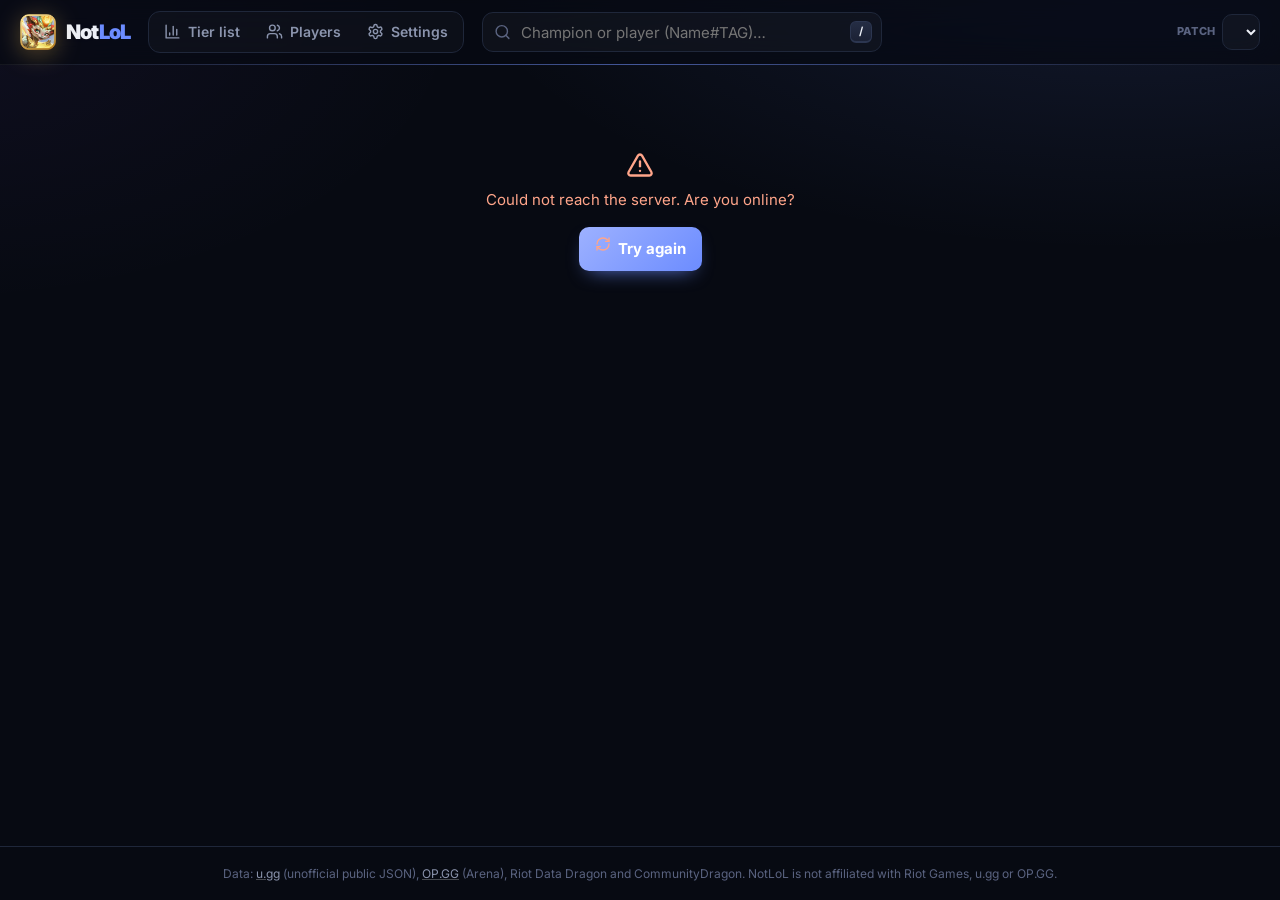
==== web/index.html @ f56386ac "NotLoL – desktopová appka pro League of Legends Tier listy, buildy, runy a matchupy (u.gg), Arena (O" ====
<!doctype html>
<html lang="cs">
<head>
  <meta charset="utf-8">
  <meta name="viewport" content="width=device-width, initial-scale=1">
  <title>NotLoL</title>
  <link rel="icon" href="img/logo.png">
  <meta name="description" content="League of Legends tier list, builds, runes, matchups, ARAM, Mayhem and Arena.">
  <link rel="preconnect" href="https://fonts.googleapis.com">
  <link rel="preconnect" href="https://fonts.gstatic.com" crossorigin>
  <link rel="stylesheet" href="https://fonts.googleapis.com/css2?family=Inter:wght@400;500;600;700;800;900&display=swap">
  <link rel="stylesheet" href="style.css">
  <link rel="stylesheet" href="cards.css">
</head>
<body>
  <header class="topbar">
    <div class="topbar-inner">
      <a class="brand" href="#/" aria-label="NotLoL">
        <img class="logo" src="img/logo.png" alt="">
        <span class="wordmark">Not<span>LoL</span></span>
      </a>
      <nav class="nav">
        <a href="#/" data-nav="tier" data-icon="tier"><span data-i18n="nav.tier"></span></a>
        <a href="#/players" data-nav="players" data-icon="users"><span data-i18n="nav.players"></span></a>
        <a href="#/settings" data-nav="settings" data-icon="settings"><span data-i18n="nav.settings"></span></a>
      </nav>
      <div class="search">
        <span class="search-ico" data-icon="search"></span>
        <input id="globalSearch" class="input" type="search" data-i18n-ph="search.placeholder" data-i18n-aria="search.aria" autocomplete="off" spellcheck="false">
        <kbd class="search-kbd">/</kbd>
        <div id="searchResults" class="search-results" hidden></div>
      </div>
      <div class="top-right">
        <label class="patch"><span data-i18n="patch"></span><select id="patchSelect" aria-label="Patch"></select></label>
        <a id="clientChip" class="client-chip" href="#/settings" hidden><span class="dot"></span><span id="clientText"></span></a>
        <a id="meChip" class="me-chip" hidden></a>
      </div>
    </div>
  </header>

  <main id="view"></main>

  <footer class="footer"><p id="footerText"></p></footer>

  <script src="js/i18n.js"></script>
  <script src="js/ui.js"></script>
  <script src="js/api.js"></script>
  <script src="js/cards.js"></script>
  <script src="js/desktop.js"></script>
  <script src="js/players.js"></script>
  <script src="js/arena.js"></script>
  <script src="js/settings.js"></script>
  <script src="js/app.js"></script>
</body>
</html>
---- web/style.css ----
:root {
  --bg: #070a12;
  --bg-2: #0b0f1a;
  --panel: #10141f;
  --panel-2: #161b29;
  --panel-3: #1e2536;
  --line: #1f273a;
  --line-2: #2c3650;
  --text: #edf0f7;
  --muted: #8b94ad;
  --dim: #5a6380;

  --accent: #6c8cff;
  --accent-2: #9db1ff;
  --accent-rgb: 108, 140, 255;

  --wr-great: #3ee0a0;
  --wr-good: #8be3bd;
  --wr-mid: #d6dbea;
  --wr-low: #ffa58a;
  --wr-bad: #ff6b6b;

  --t-splus: #ff4e5a;
  --t-s: #ff9a3c;
  --t-a: #4f9dff;
  --t-b: #4fd18b;
  --t-c: #b7bdcf;
  --t-d: #7a8099;

  --radius: 14px;
  --gutter: 20px;
  --topbar-h: 64px;
  color-scheme: dark;
}

/* Barva zvýraznění (Nastavení → Vzhled) */
:root[data-accent="hextech"] { --accent: #1fc3d9; --accent-2: #7fe3ef; --accent-rgb: 31, 195, 217; }
:root[data-accent="violet"] { --accent: #9f7bff; --accent-2: #c7b1ff; --accent-rgb: 159, 123, 255; }
:root[data-accent="gold"] { --accent: #d6ad55; --accent-2: #f0d48c; --accent-rgb: 214, 173, 85; }
:root[data-accent="rose"] { --accent: #ff5c8a; --accent-2: #ff9db8; --accent-rgb: 255, 92, 138; }
:root[data-accent="emerald"] { --accent: #2ccf96; --accent-2: #85ebc5; --accent-rgb: 44, 207, 150; }

:root[data-motion="off"] *, :root[data-motion="off"] *::before, :root[data-motion="off"] *::after {
  animation: none !important;
  transition: none !important;
}
@media (prefers-reduced-motion: reduce) {
  *, *::before, *::after { animation: none !important; transition: none !important; }
}

* { box-sizing: border-box; }
html { -webkit-text-size-adjust: 100%; }
body {
  margin: 0;
  background:
    radial-gradient(1100px 520px at 88% -8%, rgba(var(--accent-rgb), .13), transparent 62%),
    radial-gradient(900px 480px at -6% 2%, rgba(150, 90, 255, .06), transparent 60%),
    var(--bg);
  background-attachment: fixed;
  color: var(--text);
  font: 15px/1.45 Inter, system-ui, -apple-system, 'Segoe UI', Roboto, sans-serif;
  min-height: 100vh;
  display: flex;
  flex-direction: column;
  -webkit-font-smoothing: antialiased;
}
a { color: inherit; text-decoration: none; }
img { display: block; }
h1, h2, h3, h4 { margin: 0; font-weight: 700; letter-spacing: -0.01em; }
button, select, input { font: inherit; color: inherit; }
.muted { color: var(--muted); }
.ico { flex: 0 0 auto; display: block; }
::selection { background: rgba(var(--accent-rgb), .35); }

::-webkit-scrollbar { width: 11px; height: 11px; }
::-webkit-scrollbar-track { background: transparent; }
::-webkit-scrollbar-thumb { background: #232b40; border-radius: 8px; border: 3px solid var(--bg); }
::-webkit-scrollbar-thumb:hover { background: #2f3a56; }

/* ---------- Horní lišta ---------- */

.topbar {
  position: sticky;
  top: 0;
  z-index: 20;
  background: rgba(7, 10, 18, .74);
  backdrop-filter: blur(16px) saturate(150%);
  border-bottom: 1px solid rgba(255, 255, 255, .05);
}
.topbar::after {
  content: '';
  position: absolute;
  left: 0;
  right: 0;
  bottom: -1px;
  height: 1px;
  background: linear-gradient(90deg, transparent, rgba(var(--accent-rgb), .55), transparent);
}
.topbar-inner {
  max-width: 1280px;
  height: var(--topbar-h);
  margin: 0 auto;
  padding: 0 var(--gutter);
  display: flex;
  align-items: center;
  gap: 18px;
}
.brand { display: flex; align-items: center; gap: 10px; flex: 0 0 auto; }
.logo { width: 36px; height: 36px; filter: drop-shadow(0 4px 12px rgba(232, 182, 76, .35)); transition: transform .2s, filter .2s; }
.brand:hover .logo { transform: rotate(-6deg) scale(1.06); filter: drop-shadow(0 4px 16px rgba(232, 182, 76, .6)); }
.wordmark { font-size: 20px; font-weight: 900; letter-spacing: -0.04em; }
.wordmark span { color: var(--accent); }

.nav {
  display: flex;
  gap: 2px;
  padding: 3px;
  background: rgba(255, 255, 255, .025);
  border: 1px solid var(--line);
  border-radius: 12px;
  flex: 0 0 auto;
}
.nav a {
  display: inline-flex;
  align-items: center;
  gap: 7px;
  padding: 7px 12px;
  border-radius: 9px;
  font-weight: 600;
  font-size: 14px;
  color: var(--muted);
  transition: color .15s, background .15s;
  white-space: nowrap;
}
.nav a:hover { color: var(--text); background: rgba(255, 255, 255, .04); }
.nav a.on {
  color: #fff;
  background: linear-gradient(180deg, rgba(var(--accent-rgb), .3), rgba(var(--accent-rgb), .14));
  box-shadow: inset 0 0 0 1px rgba(var(--accent-rgb), .45);
}
.nav a.on .ico { color: var(--accent-2); }

.search { position: relative; flex: 1; min-width: 160px; max-width: 400px; }
.search-ico { position: absolute; left: 12px; top: 50%; transform: translateY(-50%); color: var(--dim); display: flex; pointer-events: none; }
.search .input { width: 100%; height: 40px; padding-left: 38px; padding-right: 36px; background: rgba(255, 255, 255, .03); }
.search-kbd { position: absolute; right: 10px; top: 50%; transform: translateY(-50%); pointer-events: none; transition: opacity .15s; }
.search:focus-within .search-kbd { opacity: 0; }
.search:focus-within .search-ico { color: var(--accent-2); }
input[type="search"]::-webkit-search-cancel-button { filter: invert(.6); cursor: pointer; }

.top-right { display: flex; align-items: center; gap: 10px; margin-left: auto; flex: 0 0 auto; }
.patch { display: flex; align-items: center; gap: 6px; color: var(--dim); font-size: 11px; font-weight: 800; text-transform: uppercase; letter-spacing: .06em; }
.patch select {
  height: 36px;
  background: rgba(255, 255, 255, .03);
  border: 1px solid var(--line);
  border-radius: 10px;
  padding: 0 8px;
  color: var(--text);
  font-size: 14px;
  font-weight: 700;
  letter-spacing: 0;
  cursor: pointer;
}
.patch select:hover { border-color: var(--line-2); }

.input {
  background: var(--panel);
  border: 1px solid var(--line);
  border-radius: 11px;
  padding: 8px 12px;
  outline: none;
  transition: border-color .15s, box-shadow .15s;
}
.input:hover { border-color: var(--line-2); }
.input:focus { border-color: var(--accent); box-shadow: 0 0 0 3px rgba(var(--accent-rgb), .18); }

.search-results {
  position: absolute;
  top: calc(100% + 8px);
  left: 0;
  right: 0;
  background: rgba(20, 25, 38, .97);
  backdrop-filter: blur(12px);
  border: 1px solid var(--line-2);
  border-radius: 14px;
  padding: 6px;
  box-shadow: 0 18px 40px rgba(0, 0, 0, .55);
  animation: pop .14s ease-out;
}
.sr {
  display: flex;
  align-items: center;
  gap: 10px;
  width: 100%;
  background: none;
  border: 0;
  border-radius: 9px;
  padding: 6px 8px;
  cursor: pointer;
  text-align: left;
}
.sr img { width: 30px; height: 30px; border-radius: 8px; }
.sr span { font-weight: 600; }
.sr small { color: var(--muted); margin-left: auto; overflow: hidden; text-overflow: ellipsis; white-space: nowrap; max-width: 50%; }
.sr.on, .sr:hover { background: rgba(var(--accent-rgb), .14); }
.sr-empty { margin: 6px 8px; color: var(--muted); }
.sr-player { width: 30px; height: 30px; border-radius: 8px; background: var(--panel-3); display: grid; place-items: center; color: var(--accent-2); flex: 0 0 auto; }
.tag { color: var(--muted); font-weight: 500; margin-left: 2px; }

/* Stav LoL klienta */
.client-chip {
  display: inline-flex;
  align-items: center;
  gap: 8px;
  height: 36px;
  padding: 0 12px;
  border-radius: 999px;
  background: rgba(255, 255, 255, .03);
  border: 1px solid var(--line);
  font-size: 13px;
  font-weight: 600;
  color: var(--muted);
  white-space: nowrap;
  transition: border-color .15s, color .15s;
}
.client-chip[hidden] { display: none; }
.client-chip:hover { color: var(--text); border-color: var(--line-2); }
.client-chip .dot { width: 8px; height: 8px; border-radius: 50%; background: var(--dim); flex: 0 0 auto; }
.client-chip.ok { color: var(--text); }
.client-chip.ok .dot { background: var(--wr-great); box-shadow: 0 0 0 3px rgba(62, 224, 160, .18); }
.client-chip.busy .dot { background: var(--accent-2); box-shadow: 0 0 0 3px rgba(var(--accent-rgb), .25); animation: blink 1.4s infinite; }
@keyframes blink { 50% { opacity: .35; } }

/* Můj profil vpravo nahoře */
.me-chip {
  display: inline-flex;
  align-items: center;
  gap: 10px;
  height: 46px;
  padding: 4px 14px 4px 5px;
  border-radius: 999px;
  background: linear-gradient(180deg, rgba(255, 255, 255, .055), rgba(255, 255, 255, .02));
  border: 1px solid var(--line);
  transition: border-color .15s, background .15s, transform .15s;
  min-width: 0;
}
.me-chip[hidden] { display: none; }
.me-chip:hover, .me-chip.on { border-color: rgba(var(--accent-rgb), .6); background: rgba(var(--accent-rgb), .12); }
.me-chip:active { transform: scale(.98); }
.me-chip.pulse { animation: chip-pulse 1.3s ease-out 3; }
@keyframes chip-pulse {
  0% { box-shadow: 0 0 0 0 rgba(var(--accent-rgb), .75); }
  100% { box-shadow: 0 0 0 16px rgba(var(--accent-rgb), 0); }
}
.me-avatar { position: relative; width: 36px; height: 36px; flex: 0 0 auto; }
.me-avatar > img { width: 100%; height: 100%; border-radius: 50%; object-fit: cover; box-shadow: 0 0 0 2px var(--tc, var(--accent)), 0 0 14px -3px var(--tc, var(--accent)); background: var(--panel-3); }
.me-avatar.big { width: 60px; height: 60px; }
.me-lvl {
  position: absolute;
  left: 50%;
  bottom: -6px;
  transform: translateX(-50%);
  font-size: 9px;
  font-weight: 800;
  line-height: 13px;
  padding: 0 4px;
  border-radius: 6px;
  background: #0b0f1a;
  border: 1px solid var(--line-2);
  color: var(--text);
  white-space: nowrap;
}
.me-lvl:empty { display: none; }
.me-avatar.big .me-lvl { font-size: 11px; line-height: 16px; padding: 0 6px; bottom: -8px; }
.me-dot { position: absolute; right: -1px; top: -1px; width: 11px; height: 11px; border-radius: 50%; background: var(--dim); border: 2px solid #0b0f1a; }
.me-chip.online .me-dot { background: var(--wr-great); }
.me-text { display: grid; line-height: 1.2; min-width: 0; }
.me-text b { font-size: 14px; max-width: 150px; overflow: hidden; text-overflow: ellipsis; white-space: nowrap; }
.me-text small { display: flex; align-items: center; gap: 4px; font-size: 11px; color: var(--muted); font-weight: 600; white-space: nowrap; }
.me-text small img { width: 14px; height: 14px; }

/* ---------- Rozložení ---------- */

main { flex: 1; width: 100%; max-width: 1280px; margin: 0 auto; padding: 26px var(--gutter) 48px; }
.page { animation: rise .28s ease-out both; }
@keyframes rise { from { opacity: 0; transform: translateY(8px); } }
@keyframes pop { from { opacity: 0; transform: translateY(-4px) scale(.98); } }
.page-head { display: flex; align-items: flex-end; justify-content: space-between; gap: 16px; margin-bottom: 18px; flex-wrap: wrap; }
.page-head h1 {
  font-size: 34px;
  font-weight: 900;
  letter-spacing: -0.035em;
  line-height: 1.1;
  background: linear-gradient(180deg, #fff 35%, #aeb9e0);
  -webkit-background-clip: text;
  background-clip: text;
  color: transparent;
}
.sub { margin: 6px 0 0; color: var(--muted); font-size: 13px; }
.footer { border-top: 1px solid var(--line); color: var(--dim); font-size: 12px; text-align: center; padding: 18px var(--gutter); }
.footer p { margin: 0 auto; max-width: 900px; }
.footer a, .about a { color: var(--muted); text-decoration: underline; text-decoration-color: rgba(255, 255, 255, .25); }
.footer a:hover, .about a:hover { color: var(--accent-2); }

.seg { display: inline-flex; background: var(--panel); border: 1px solid var(--line); border-radius: 12px; padding: 3px; }
.seg button { display: inline-flex; align-items: center; gap: 6px; background: none; border: 0; padding: 7px 14px; border-radius: 9px; cursor: pointer; color: var(--muted); font-weight: 600; font-size: 13px; transition: color .15s, background .15s; }
.seg button:hover { color: var(--text); }
.seg button.on { background: var(--panel-3); color: var(--text); box-shadow: 0 1px 0 rgba(255, 255, 255, .05) inset; }

/* Přepínač módů */
.mode-switch { display: flex; gap: 8px; flex-wrap: wrap; margin-bottom: 14px; }
.mode-btn {
  display: inline-flex;
  align-items: center;
  gap: 8px;
  padding: 9px 15px;
  border-radius: 12px;
  background: var(--panel);
  border: 1px solid var(--line);
  color: var(--muted);
  font-weight: 700;
  font-size: 13.5px;
  cursor: pointer;
  transition: color .15s, border-color .15s, background .15s, transform .15s, box-shadow .15s;
}
.mode-btn:hover { color: var(--text); border-color: var(--line-2); transform: translateY(-1px); }
.mode-btn.on {
  color: #fff;
  border-color: rgba(var(--accent-rgb), .7);
  background: linear-gradient(135deg, rgba(var(--accent-rgb), .32), rgba(var(--accent-rgb), .08));
  box-shadow: 0 8px 20px -10px rgba(var(--accent-rgb), .8);
}
.mode-btn.on .ico { color: var(--accent-2); }

/* ---------- Filtry ---------- */

.filters {
  background: linear-gradient(180deg, rgba(255, 255, 255, .02), transparent), var(--panel);
  border: 1px solid var(--line);
  border-radius: var(--radius);
  padding: 14px;
  display: grid;
  gap: 12px;
  margin-bottom: 16px;
}
.filters.compact { display: flex; align-items: center; justify-content: space-between; flex-wrap: wrap; gap: 8px 16px; }
.filters.compact .sub { margin: 0; }
.roles { display: flex; gap: 6px; flex-wrap: wrap; }
.role-btn {
  display: inline-flex;
  align-items: center;
  gap: 6px;
  background: var(--panel-2);
  border: 1px solid var(--line);
  border-radius: 10px;
  padding: 7px 13px 7px 9px;
  cursor: pointer;
  font-weight: 600;
  font-size: 13px;
  color: var(--muted);
  transition: background .15s, color .15s, border-color .15s;
}
.role-btn img { width: 18px; height: 18px; opacity: .65; }
.role-btn:hover { color: var(--text); border-color: var(--line-2); }
.role-btn.on { background: rgba(var(--accent-rgb), .16); border-color: rgba(var(--accent-rgb), .8); color: var(--text); }
.role-btn.on img { opacity: 1; }

.selects { display: flex; gap: 8px; flex-wrap: wrap; }
.select { display: flex; flex-direction: column; gap: 3px; font-size: 10.5px; color: var(--dim); text-transform: uppercase; letter-spacing: .06em; font-weight: 800; }
.select select {
  text-transform: none;
  letter-spacing: 0;
  font-size: 14px;
  font-weight: 600;
  background: var(--panel-2);
  border: 1px solid var(--line);
  border-radius: 10px;
  padding: 7px 10px;
  min-width: 160px;
  color: var(--text);
  cursor: pointer;
  transition: border-color .15s;
}
.select select:hover { border-color: var(--line-2); }
.select select:focus { outline: none; border-color: var(--accent); }
.select select:disabled { opacity: .45; cursor: not-allowed; }
.filter-row { display: flex; gap: 12px; align-items: flex-end; flex-wrap: wrap; }
.filter-search { position: relative; flex: 1; min-width: 200px; max-width: 320px; display: flex; color: var(--dim); }
.filter-search .ico { position: absolute; left: 11px; top: 50%; transform: translateY(-50%); pointer-events: none; }
.filter-search .input { width: 100%; padding-left: 34px; height: 38px; }
.check { display: inline-flex; align-items: center; gap: 8px; color: var(--muted); font-size: 13px; cursor: pointer; padding-bottom: 9px; }
.check input { accent-color: var(--accent); width: 16px; height: 16px; }

/* ---------- Stavové bloky ---------- */

.state { text-align: center; padding: 60px 16px; color: var(--muted); }
.state .ico { margin: 0 auto 10px; color: var(--wr-low); }
.state.error p { color: var(--wr-low); max-width: 520px; margin: 0 auto 16px; }
.spinner {
  width: 36px;
  height: 36px;
  margin: 0 auto 14px;
  border-radius: 50%;
  background: conic-gradient(from 0deg, transparent 0 25%, var(--accent) 100%);
  -webkit-mask: radial-gradient(farthest-side, transparent calc(100% - 4px), #000 calc(100% - 3px));
  mask: radial-gradient(farthest-side, transparent calc(100% - 4px), #000 calc(100% - 3px));
  animation: spin .8s linear infinite;
}
@keyframes spin { to { transform: rotate(360deg); } }
.btn {
  display: inline-flex;
  align-items: center;
  justify-content: center;
  gap: 7px;
  background: linear-gradient(135deg, var(--accent-2), var(--accent));
  color: #fff;
  border: 0;
  border-radius: 10px;
  padding: 9px 16px;
  font-weight: 700;
  cursor: pointer;
  box-shadow: 0 8px 20px -10px rgba(var(--accent-rgb), .9);
  transition: filter .15s, transform .15s, box-shadow .15s;
  white-space: nowrap;
}
.btn:hover { filter: brightness(1.08); transform: translateY(-1px); }
.btn:active { transform: none; }
.note { color: var(--dim); font-size: 12px; margin: 12px 4px 0; }

/* ---------- Tier odznak ---------- */

.tier {
  display: inline-grid;
  place-items: center;
  min-width: 34px;
  height: 26px;
  padding: 0 6px;
  border-radius: 8px;
  font-weight: 900;
  font-size: 14px;
  color: #0a0d16;
  letter-spacing: -0.02em;
}
.tier.big { min-width: 54px; height: 42px; font-size: 22px; border-radius: 12px; }
.t-splus { background: linear-gradient(135deg, #ff7a82, #ff3d5c); box-shadow: 0 4px 14px -5px rgba(255, 78, 90, .9); }
.t-s { background: linear-gradient(135deg, #ffbe6e, #ff8a2b); box-shadow: 0 4px 14px -5px rgba(255, 154, 60, .8); }
.t-a { background: linear-gradient(135deg, #7ab6ff, #4f88ff); }
.t-b { background: linear-gradient(135deg, #78e3a9, #3cc47f); }
.t-c { background: linear-gradient(135deg, #cfd3e0, #a3a9bc); }
.t-d { background: linear-gradient(135deg, #8d93ab, #686e86); }
.t-none { background: var(--panel-3); color: var(--muted); }

.wr-great { color: var(--wr-great); }
.wr-good { color: var(--wr-good); }
.wr-mid { color: var(--wr-mid); }
.wr-low { color: var(--wr-low); }
.wr-bad { color: var(--wr-bad); }

/* ---------- Top 3 ---------- */

.podium { display: grid; grid-template-columns: repeat(3, minmax(0, 1fr)); gap: 12px; margin-bottom: 14px; }
.podium-card {
  position: relative;
  display: grid;
  grid-template-columns: auto minmax(0, 1fr) auto;
  align-items: center;
  gap: 14px;
  padding: 14px 16px;
  min-height: 96px;
  border-radius: 16px;
  overflow: hidden;
  border: 1px solid var(--line);
  isolation: isolate;
  background: var(--panel);
  transition: transform .18s, border-color .18s, box-shadow .18s;
  animation: rise .35s ease-out both;
}
.podium-card.p2 { animation-delay: .05s; }
.podium-card.p3 { animation-delay: .1s; }
.podium-card::before {
  content: '';
  position: absolute;
  inset: 0;
  background: var(--splash) 75% 20% / cover no-repeat;
  opacity: .5;
  z-index: -2;
  transition: transform .5s, opacity .2s;
}
.podium-card::after {
  content: '';
  position: absolute;
  inset: 0;
  background: linear-gradient(90deg, rgba(9, 12, 20, .97) 12%, rgba(9, 12, 20, .62) 58%, rgba(9, 12, 20, .3));
  z-index: -1;
}
.podium-card:hover { transform: translateY(-2px); border-color: rgba(var(--accent-rgb), .6); box-shadow: 0 14px 30px -14px rgba(var(--accent-rgb), .6); }
.podium-card:hover::before { transform: scale(1.06); opacity: .68; }
.podium-rank {
  position: absolute;
  left: 10px;
  top: 10px;
  z-index: 1;
  width: 22px;
  height: 22px;
  border-radius: 50%;
  display: grid;
  place-items: center;
  font-size: 12px;
  font-weight: 900;
  color: #1a1206;
  box-shadow: 0 2px 8px rgba(0, 0, 0, .5);
}
.p1 .podium-rank { background: linear-gradient(#ffe7a3, #e2a93a); }
.p2 .podium-rank { background: linear-gradient(#f1f4fa, #a9b2c6); }
.p3 .podium-rank { background: linear-gradient(#f3c39b, #b87445); }
.podium-icon { width: 62px; height: 62px; border-radius: 15px; box-shadow: 0 0 0 2px rgba(255, 255, 255, .12), 0 10px 20px rgba(0, 0, 0, .45); }
.podium-text { display: grid; gap: 5px; min-width: 0; }
.podium-text b { font-size: 18px; font-weight: 800; letter-spacing: -0.02em; overflow: hidden; text-overflow: ellipsis; white-space: nowrap; }
.podium-meta { display: flex; align-items: center; gap: 7px; }
.podium-meta img { width: 18px; height: 18px; opacity: .85; }
.podium-stat { display: grid; justify-items: end; gap: 1px; }
.podium-stat b { font-size: 19px; font-weight: 800; font-variant-numeric: tabular-nums; }
.podium-stat small { font-size: 10.5px; text-transform: uppercase; letter-spacing: .06em; color: var(--muted); font-weight: 700; }

/* ---------- Tabulka ---------- */

.table-wrap { overflow-x: auto; background: var(--panel); border: 1px solid var(--line); border-radius: var(--radius); box-shadow: 0 10px 30px -18px rgba(0, 0, 0, .6); }
.tier-table { width: 100%; border-collapse: collapse; font-variant-numeric: tabular-nums; }
.tier-table th {
  text-align: left;
  font-size: 10.5px;
  text-transform: uppercase;
  letter-spacing: .07em;
  color: var(--dim);
  font-weight: 800;
  padding: 13px 10px;
  border-bottom: 1px solid var(--line);
  white-space: nowrap;
  background: var(--bg-2);
}
.tier-table th.sortable { cursor: pointer; user-select: none; transition: color .15s; }
.tier-table th.sortable:hover, .tier-table th.sorted { color: var(--text); }
.tier-table th .arrow { font-size: 9px; margin-left: 4px; color: var(--accent); }
.tier-table td { padding: 8px 10px; border-bottom: 1px solid rgba(255, 255, 255, .035); white-space: nowrap; }
.tier-table tbody tr { cursor: pointer; transition: background .12s; }
.tier-table tbody tr:hover { background: linear-gradient(90deg, rgba(var(--accent-rgb), .13), rgba(var(--accent-rgb), .02) 70%); }
.tier-table tbody tr:hover td:first-child { box-shadow: inset 3px 0 0 var(--accent); }
.tier-table tbody tr:last-child td { border-bottom: 0; }
.tier-table .num { text-align: right; }
.tier-table th.num { text-align: right; }
.c-pos { color: var(--dim); width: 44px; text-align: center !important; font-weight: 700; }
.c-role img { width: 20px; height: 20px; opacity: .85; }
.c-champ a { display: flex; align-items: center; gap: 11px; font-weight: 700; }
.c-champ img { width: 38px; height: 38px; border-radius: 10px; box-shadow: 0 0 0 1px rgba(255, 255, 255, .08); transition: transform .15s; }
tr:hover .c-champ img { transform: scale(1.06); }
.c-champ a:hover span { color: var(--accent-2); }
.c-tier { text-align: center !important; }
.vs { display: flex; gap: 4px; align-items: center; }
.mini { width: 26px; height: 26px; border-radius: 7px; opacity: .9; transition: transform .12s; }
.mini:hover { opacity: 1; outline: 2px solid var(--accent); transform: scale(1.1); }
.c-games { color: var(--muted); }

/* ---------- Mřížka tierů ---------- */

.tier-grid { display: grid; gap: 8px; }
.tier-line { display: flex; background: var(--panel); border: 1px solid var(--line); border-radius: var(--radius); overflow: hidden; }
.tier-label { flex: 0 0 68px; display: grid; place-items: center; font-size: 26px; font-weight: 900; color: #0a0d16; border-radius: 0; box-shadow: none; }
.tier-label.t-none { color: var(--muted); }
.tier-champs { display: flex; flex-wrap: wrap; gap: 9px; padding: 11px; align-items: center; min-height: 76px; }
.tile { position: relative; width: 54px; }
.tile img:first-child { width: 54px; height: 54px; border-radius: 11px; transition: transform .14s, box-shadow .14s; box-shadow: 0 0 0 1px rgba(255, 255, 255, .07); }
.tile:hover img:first-child { transform: translateY(-3px); box-shadow: 0 0 0 2px var(--accent), 0 8px 16px -6px rgba(var(--accent-rgb), .8); }
.tile-role { position: absolute; top: -5px; right: -5px; width: 19px; height: 19px; background: var(--bg); border-radius: 50%; padding: 2px; border: 1px solid var(--line-2); }
.tile-wr { display: block; text-align: center; font-size: 11px; font-weight: 800; margin-top: 3px; font-variant-numeric: tabular-nums; }

/* ---------- Detail šampiona ---------- */

.back { display: inline-flex; align-items: center; gap: 6px; color: var(--muted); font-weight: 600; font-size: 14px; margin-bottom: 12px; padding: 4px 10px 4px 6px; border-radius: 8px; transition: color .15s, background .15s; }
.back:hover { color: var(--text); background: rgba(255, 255, 255, .04); }
.hero {
  position: relative;
  display: grid;
  grid-template-columns: auto 1fr;
  gap: 10px 24px;
  align-items: center;
  padding: 30px;
  min-height: 230px;
  border-radius: 22px;
  border: 1px solid var(--line);
  overflow: hidden;
  margin-bottom: 16px;
  background: var(--panel);
  isolation: isolate;
  box-shadow: 0 20px 50px -30px rgba(0, 0, 0, .9);
}
.hero::before {
  content: '';
  position: absolute;
  inset: 0;
  background: var(--splash) center 18% / cover no-repeat;
  opacity: .55;
  z-index: -2;
  animation: splash-in .8s ease-out both;
}
@keyframes splash-in { from { opacity: 0; transform: scale(1.04); } }
.hero::after {
  content: '';
  position: absolute;
  inset: 0;
  background:
    linear-gradient(90deg, rgba(7, 10, 18, .97) 0%, rgba(7, 10, 18, .8) 38%, rgba(7, 10, 18, .25) 100%),
    linear-gradient(0deg, rgba(7, 10, 18, .85), transparent 55%);
  z-index: -1;
}
.portrait { width: 108px; height: 108px; border-radius: 24px; box-shadow: 0 0 0 3px rgba(var(--accent-rgb), .6), 0 16px 36px rgba(0, 0, 0, .6); }
.hero-splus .portrait { box-shadow: 0 0 0 3px var(--t-splus), 0 0 34px -6px var(--t-splus), 0 16px 36px rgba(0, 0, 0, .6); }
.hero-s .portrait { box-shadow: 0 0 0 3px var(--t-s), 0 0 34px -6px var(--t-s), 0 16px 36px rgba(0, 0, 0, .6); }
.hero h1 { font-size: 44px; line-height: 1.05; font-weight: 900; letter-spacing: -0.035em; text-shadow: 0 4px 24px rgba(0, 0, 0, .6); }
.hero-title { margin: 4px 0 12px; color: #b9c1d9; }
.hero-title::first-letter { text-transform: uppercase; }
.role-tabs { display: flex; gap: 6px; flex-wrap: wrap; }
.role-tab {
  display: inline-flex;
  align-items: center;
  gap: 6px;
  padding: 6px 11px 6px 8px;
  background: rgba(14, 18, 30, .75);
  backdrop-filter: blur(6px);
  border: 1px solid rgba(255, 255, 255, .08);
  border-radius: 10px;
  font-weight: 600;
  font-size: 13px;
  color: var(--muted);
  transition: color .15s, border-color .15s;
}
.role-tab img { width: 18px; height: 18px; }
.role-tab small { color: var(--dim); font-weight: 600; }
.role-tab:hover { color: var(--text); border-color: var(--line-2); }
.role-tab.on { border-color: rgba(var(--accent-rgb), .8); color: var(--text); background: rgba(var(--accent-rgb), .22); }
.hero-stats { grid-column: 1 / -1; display: flex; flex-wrap: wrap; gap: 8px; margin-top: 14px; }
.stat {
  display: flex;
  flex-direction: column;
  align-items: center;
  justify-content: center;
  gap: 4px;
  min-width: 104px;
  padding: 11px 16px;
  background: rgba(12, 16, 26, .7);
  backdrop-filter: blur(8px);
  border: 1px solid rgba(255, 255, 255, .08);
  border-radius: 14px;
  animation: rise .35s ease-out both;
}
.stat b { font-size: 21px; font-weight: 800; font-variant-numeric: tabular-nums; }
.stat b small { font-size: 13px; color: var(--muted); font-weight: 600; }
.stat > span:last-child { font-size: 10.5px; text-transform: uppercase; letter-spacing: .07em; color: var(--muted); font-weight: 700; }

.champ-grid { display: grid; grid-template-columns: repeat(2, minmax(0, 1fr)); gap: 16px; }
.card {
  background: linear-gradient(180deg, rgba(255, 255, 255, .022), rgba(255, 255, 255, 0) 140px), var(--panel);
  border: 1px solid var(--line);
  border-radius: var(--radius);
  padding: 18px;
  min-width: 0;
  box-shadow: inset 0 1px 0 rgba(255, 255, 255, .03), 0 10px 26px -18px rgba(0, 0, 0, .7);
}
.card h2 { display: flex; align-items: center; gap: 10px; font-size: 15px; font-weight: 800; margin-bottom: 14px; }
.card h2::before { content: ''; width: 4px; height: 16px; border-radius: 2px; background: linear-gradient(var(--accent-2), var(--accent)); flex: 0 0 auto; }
.card h2.mt { margin-top: 22px; }
.card h3 { font-size: 11px; text-transform: uppercase; letter-spacing: .07em; color: var(--dim); font-weight: 800; margin-bottom: 9px; }
.card h4 { font-size: 12px; color: var(--muted); font-weight: 700; margin-bottom: 6px; }
.wr-line { margin: 10px 0 0; font-size: 13px; color: var(--muted); }
.wr-line span { font-weight: 800; }
.hint { margin: -8px 0 12px; font-size: 12px; color: var(--dim); }

/* Runy */
.keystone-name { display: flex; align-items: center; gap: 8px; margin: -6px 0 12px; font-weight: 800; color: #f0d48c; }
.keystone-name img { width: 26px; height: 26px; }
.runes { display: flex; gap: 16px; flex-wrap: wrap; }
.rune-col { display: flex; flex-direction: column; gap: 12px; }
.rune-tree { background: var(--bg-2); border: 1px solid var(--line); border-radius: 12px; padding: 11px; display: grid; gap: 9px; }
.rune-style { display: flex; align-items: center; gap: 8px; font-weight: 800; font-size: 13px; margin-bottom: 2px; }
.rune-style img { width: 22px; height: 22px; }
.rune-row { display: flex; gap: 8px; justify-content: center; }
.rune, .shard { width: 32px; height: 32px; border-radius: 50%; filter: grayscale(1); opacity: .25; transition: opacity .15s; }
.keystones .rune { width: 44px; height: 44px; }
.shard { width: 24px; height: 24px; background: var(--panel-3); padding: 3px; }
.rune.on, .shard.on { filter: none; opacity: 1; box-shadow: 0 0 0 2px var(--accent), 0 0 12px -2px rgba(var(--accent-rgb), .9); background: rgba(var(--accent-rgb), .12); }
.keystones .rune.on { box-shadow: 0 0 0 2px #e8c36a, 0 0 16px -2px rgba(232, 195, 106, .8); background: none; }

/* Kouzla, itemy */
.icon-row { display: flex; gap: 8px; align-items: center; flex-wrap: wrap; }
.spell, .item { width: 42px; height: 42px; border-radius: 9px; border: 1px solid var(--line-2); box-shadow: 0 4px 10px -6px rgba(0, 0, 0, .8); transition: transform .12s; }
.spell:hover, .item:hover { transform: translateY(-2px); }
.chev { color: var(--dim); font-size: 20px; line-height: 1; }
.item-block + .item-block { margin-top: 20px; }
.opts { display: grid; grid-template-columns: repeat(3, minmax(0, 1fr)); gap: 12px; }
.opt { display: flex; align-items: center; gap: 8px; margin-bottom: 6px; }
.opt .item { width: 34px; height: 34px; flex: 0 0 auto; }
.opt b { display: block; font-size: 13px; font-variant-numeric: tabular-nums; }
.opt small { color: var(--dim); font-size: 11px; }

/* Schopnosti */
.skill-priority { display: flex; align-items: center; gap: 8px; margin-bottom: 14px; }
.skill-key { position: relative; }
.skill-key img { width: 42px; height: 42px; border-radius: 9px; border: 1px solid var(--line-2); }
.skill-key b {
  position: absolute;
  right: -5px;
  bottom: -5px;
  background: var(--bg);
  border: 1px solid var(--line-2);
  border-radius: 6px;
  font-size: 11px;
  padding: 0 5px;
}
.skill-key:not(:has(img)) b { position: static; font-size: 16px; padding: 4px 10px; }
.skill-grid-wrap { overflow-x: auto; }
.skill-grid { display: grid; gap: 3px; min-width: max-content; }
.sg-row { display: flex; gap: 3px; align-items: center; }
.sg-label { display: flex; align-items: center; gap: 4px; width: 46px; }
.sg-label img { width: 22px; height: 22px; border-radius: 5px; }
.sg-label b { font-size: 12px; color: var(--muted); }
.sg-cell {
  width: 23px;
  height: 23px;
  border-radius: 6px;
  background: var(--bg-2);
  display: grid;
  place-items: center;
  font-size: 11px;
  font-weight: 800;
  font-variant-numeric: tabular-nums;
}
.sg-cell.on { color: #0a0d16; }
.k-Q { background: #6c8cff; }
.k-W { background: #4fd18b; }
.k-E { background: #ff9a3c; }
.k-R { background: #ff4e5a; }

.card-wide { grid-column: 1 / -1; }
.section-note { display: flex; align-items: center; gap: 8px; margin: 0; color: var(--muted); font-size: 13px; }

/* Matchupy */
.card-mu { grid-column: span 1; }
.mu-cols { display: grid; grid-template-columns: repeat(2, minmax(0, 1fr)); gap: 16px; }
.mu {
  display: grid;
  grid-template-columns: 34px 1fr auto;
  grid-template-areas: 'img name wr' 'img games games';
  column-gap: 10px;
  align-items: center;
  padding: 6px 8px;
  border-radius: 10px;
  margin: 0 -8px;
  transition: background .12s;
}
.mu:hover { background: var(--panel-2); }
.mu img { grid-area: img; width: 34px; height: 34px; border-radius: 9px; }
.mu-name { grid-area: name; font-weight: 700; font-size: 14px; overflow: hidden; text-overflow: ellipsis; white-space: nowrap; }
.mu-wr { grid-area: wr; font-weight: 800; font-size: 14px; font-variant-numeric: tabular-nums; }
.mu-games { grid-area: games; font-size: 11px; color: var(--dim); }

/* ---------- Upozornění ---------- */

.banner {
  display: flex;
  align-items: center;
  gap: 12px 14px;
  flex-wrap: wrap;
  background: linear-gradient(90deg, rgba(255, 154, 60, .14), rgba(255, 154, 60, .04));
  border: 1px solid rgba(255, 154, 60, .4);
  border-radius: var(--radius);
  padding: 11px 15px;
  margin-bottom: 16px;
  font-size: 14px;
  color: #ffc58f;
}
.banner p { margin: 0; flex: 1; min-width: 220px; color: #ffd9b6; }
.banner .btn { margin-left: auto; }
.banner.info { background: linear-gradient(90deg, rgba(var(--accent-rgb), .14), rgba(var(--accent-rgb), .03)); border-color: rgba(var(--accent-rgb), .4); color: var(--accent-2); }
.banner.info p { color: #d3dcff; }
.mode-tag {
  display: inline-flex;
  align-items: center;
  gap: 6px;
  font-size: 13px;
  font-weight: 800;
  letter-spacing: .02em;
  padding: 5px 12px;
  border-radius: 999px;
  background: rgba(var(--accent-rgb), .18);
  border: 1px solid rgba(var(--accent-rgb), .55);
  color: var(--accent-2);
  backdrop-filter: blur(6px);
}
.btn.ghost { background: rgba(255, 255, 255, .03); border: 1px solid var(--line-2); color: var(--text); box-shadow: none; }
.btn.ghost:hover { background: rgba(255, 255, 255, .07); filter: none; }
.btn.small { padding: 7px 12px; font-size: 13px; background: var(--panel-3); color: var(--text); box-shadow: none; border: 1px solid var(--line-2); }
.btn.small:hover { background: #2a3350; filter: none; }
.btn.small.ghost { background: rgba(255, 255, 255, .03); }
.btn.small.primary { background: linear-gradient(135deg, var(--accent-2), var(--accent)); color: #fff; border-color: transparent; box-shadow: 0 6px 16px -8px rgba(var(--accent-rgb), .9); }
.btn.small.primary:hover { filter: brightness(1.08); }
.btn:disabled { opacity: .4; cursor: not-allowed; transform: none; filter: none; }

/* ---------- Desktop: import a oznámení ---------- */

.offline-bar {
  position: sticky;
  top: var(--topbar-h);
  z-index: 15;
  display: flex;
  align-items: center;
  justify-content: center;
  gap: 10px;
  padding: 9px 16px;
  background: linear-gradient(90deg, #3a2a12, #2e2210);
  border-bottom: 1px solid #7a5a22;
  color: #ffd9a0;
  font-size: 14px;
}
.offline-bar button { display: grid; place-items: center; background: none; border: 0; color: inherit; cursor: pointer; padding: 4px; border-radius: 6px; }
.offline-bar button:hover { background: rgba(255, 255, 255, .08); }
kbd {
  display: inline-block;
  font: 700 11px/1 Inter, system-ui, sans-serif;
  background: linear-gradient(180deg, #252d44, #1b2134);
  border: 1px solid var(--line-2);
  border-bottom-width: 2px;
  border-radius: 6px;
  padding: 4px 7px;
  color: var(--text);
  min-width: 22px;
  text-align: center;
}

.import-bar {
  display: flex;
  align-items: center;
  gap: 10px 14px;
  flex-wrap: wrap;
  background: linear-gradient(90deg, rgba(var(--accent-rgb), .18), rgba(var(--accent-rgb), .04));
  border: 1px solid rgba(var(--accent-rgb), .45);
  border-radius: var(--radius);
  padding: 11px 15px;
  margin-bottom: 16px;
}
.ib-label { display: inline-flex; align-items: center; gap: 8px; font-weight: 800; font-size: 14px; }
.ib-label .ico { color: var(--accent-2); }
.ib-buttons { display: flex; gap: 6px; flex-wrap: wrap; }
.ib-hint { font-size: 12px; color: var(--muted); }

.toast {
  position: fixed;
  right: 22px;
  bottom: 22px;
  max-width: 440px;
  display: flex;
  align-items: flex-start;
  gap: 10px;
  padding: 13px 16px;
  border-radius: 14px;
  background: rgba(22, 27, 41, .96);
  backdrop-filter: blur(12px);
  border: 1px solid var(--line-2);
  box-shadow: 0 18px 40px rgba(0, 0, 0, .55);
  font-size: 14px;
  white-space: pre-line;
  opacity: 0;
  transform: translateY(12px) scale(.98);
  pointer-events: none;
  transition: opacity .2s, transform .2s;
  z-index: 50;
}
.toast .ico { color: var(--wr-great); margin-top: 1px; }
.toast.err .ico { color: var(--wr-bad); }
.toast.show { opacity: 1; transform: none; pointer-events: auto; }

/* ---------- Pomocník ve výběru šampiona ---------- */

.select-helper {
  position: sticky;
  top: var(--topbar-h);
  z-index: 14;
  background: linear-gradient(90deg, rgba(23, 33, 63, .97), rgba(16, 22, 40, .97));
  backdrop-filter: blur(10px);
  border-bottom: 1px solid rgba(var(--accent-rgb), .45);
  padding: 9px var(--gutter);
  animation: pop .2s ease-out;
}
.sh-inner { max-width: 1280px; margin: 0 auto; display: flex; align-items: center; gap: 8px 14px; flex-wrap: wrap; }
.sh-title { display: inline-flex; align-items: center; gap: 7px; font-weight: 800; font-size: 14px; }
.sh-title .ico { color: var(--accent-2); }
.sh-duo { font-size: 13px; }
.sh-hint { font-size: 12px; color: var(--muted); }
.sh-list { display: flex; gap: 6px; flex-wrap: wrap; }
.sh-champ {
  display: flex;
  align-items: center;
  gap: 6px;
  padding: 4px 9px 4px 4px;
  border-radius: 10px;
  background: var(--panel);
  border: 1px solid var(--line);
  transition: border-color .15s, transform .15s;
}
.sh-champ:hover { border-color: var(--accent); transform: translateY(-1px); }
.sh-champ img { width: 30px; height: 30px; border-radius: 7px; }
.sh-champ .tier { min-width: 26px; height: 20px; font-size: 11px; border-radius: 6px; }
.sh-champ span { display: grid; line-height: 1.15; }
.sh-champ b { font-size: 13px; }
.sh-champ small { font-size: 11px; color: var(--muted); }
.sh-champ.me { border-color: var(--accent); background: rgba(var(--accent-rgb), .16); }
.sh-champ.better { border-color: var(--wr-great); background: rgba(62, 224, 160, .12); box-shadow: 0 0 16px -6px var(--wr-great); }
.sh-champ.swap { border-color: #f2c14e; }

/* ---------- Arena (OP.GG) ---------- */

.prism-row, .combo-row {
  display: grid;
  grid-template-columns: 24px 36px minmax(0, 1fr) auto;
  grid-template-areas: 'rank img name place' 'rank img sub sub';
  column-gap: 10px;
  align-items: center;
  padding: 6px 4px;
  border-radius: 10px;
  transition: background .12s;
}
.prism-row:hover, .combo-row:hover { background: var(--panel-2); }
.combo-row { grid-template-columns: auto 1fr auto; grid-template-areas: 'icons . place' 'icons . sub'; }
.combo-row .icon-row { grid-area: icons; gap: 4px; }
.combo-row img { width: 32px; height: 32px; border-radius: 8px; border: 1px solid var(--line-2); }
.pr-rank { grid-area: rank; color: var(--dim); font-weight: 800; font-size: 13px; text-align: center; }
.card-prism .prism-row:nth-of-type(-n + 3) .pr-rank { color: #f0d48c; }
.prism-row img { grid-area: img; width: 36px; height: 36px; border-radius: 9px; border: 2px solid #c58bff; box-shadow: 0 0 12px -4px #c58bff; }
.pr-name { grid-area: name; font-weight: 700; overflow: hidden; text-overflow: ellipsis; white-space: nowrap; }
.pr-place { grid-area: place; font-weight: 800; font-variant-numeric: tabular-nums; text-align: right; }
.pr-sub { grid-area: sub; font-size: 11px; color: var(--muted); }
.combo-row .pr-sub { text-align: right; }

/* ---------- Hráči ---------- */

.player-search { display: flex; gap: 8px; flex-wrap: wrap; align-items: center; }
.ps-input { position: relative; flex: 1; min-width: 220px; max-width: 440px; display: flex; color: var(--dim); }
.ps-input .ico { position: absolute; left: 12px; top: 50%; transform: translateY(-50%); pointer-events: none; }
.ps-input .input { width: 100%; height: 42px; padding-left: 38px; font-size: 15px; }
.player-search .btn { height: 42px; }
.ps-error { color: var(--wr-low); font-size: 13px; }
.section-title { font-size: 11px; color: var(--dim); text-transform: uppercase; letter-spacing: .08em; font-weight: 800; margin: 10px 0 10px; }
.recent { display: flex; gap: 8px; flex-wrap: wrap; }
.chip { display: inline-flex; align-items: center; gap: 6px; background: var(--panel); border: 1px solid var(--line); border-radius: 999px; padding: 7px 14px 7px 11px; font-weight: 700; transition: border-color .15s, transform .15s; }
.chip .ico { color: var(--dim); }
.chip:hover { border-color: var(--accent); transform: translateY(-1px); }
.chip small { color: var(--muted); }

.me-card {
  display: flex;
  align-items: center;
  gap: 16px;
  padding: 16px 18px;
  margin-bottom: 16px;
  border-radius: 16px;
  border: 1px solid color-mix(in srgb, var(--tc) 40%, var(--line));
  background: linear-gradient(110deg, color-mix(in srgb, var(--tc) 16%, var(--panel)), var(--panel) 65%);
  transition: transform .15s, box-shadow .15s;
}
.me-card:hover { transform: translateY(-1px); box-shadow: 0 14px 30px -18px var(--tc); }
.me-card-text { display: grid; gap: 2px; flex: 1; min-width: 0; }
.me-card-text small { font-size: 10.5px; text-transform: uppercase; letter-spacing: .08em; color: var(--dim); font-weight: 800; }
.me-card-text b { font-size: 20px; font-weight: 800; overflow: hidden; text-overflow: ellipsis; white-space: nowrap; }
.me-card .muted { font-size: 13px; font-weight: 600; }

.player-head {
  position: relative;
  display: flex;
  align-items: center;
  gap: 22px;
  padding: 26px;
  margin: 4px 0 16px;
  border-radius: 22px;
  border: 1px solid var(--line);
  background: var(--panel);
  overflow: hidden;
  isolation: isolate;
  flex-wrap: wrap;
}
.player-head.has-splash::before { content: ''; position: absolute; inset: 0; background: var(--splash) center 20% / cover no-repeat; opacity: .38; z-index: -2; }
.player-head::after {
  content: '';
  position: absolute;
  inset: 0;
  background:
    radial-gradient(420px 220px at 6% 50%, color-mix(in srgb, var(--tc) 28%, transparent), transparent 70%),
    linear-gradient(90deg, rgba(7, 10, 18, .94) 25%, rgba(7, 10, 18, .55));
  z-index: -1;
}
.p-avatar { position: relative; flex: 0 0 auto; }
.p-icon { width: 96px; height: 96px; border-radius: 50%; box-shadow: 0 0 0 3px var(--tc), 0 0 34px -4px var(--tc); background: var(--panel-3); }
.p-lvl {
  position: absolute;
  left: 50%;
  bottom: -9px;
  transform: translateX(-50%);
  font-size: 12px;
  font-weight: 800;
  padding: 1px 8px;
  border-radius: 8px;
  background: #0b0f1a;
  border: 1px solid var(--tc);
}
.p-lvl:empty { display: none; }
.p-name { min-width: 0; }
.player-head h1 { font-size: 32px; font-weight: 900; letter-spacing: -0.03em; }
.player-head .tag { font-size: 22px; font-weight: 600; }
.player-head .btn { margin-left: auto; }
.you-badge {
  display: inline-flex;
  align-items: center;
  gap: 5px;
  margin-bottom: 6px;
  padding: 3px 9px;
  border-radius: 999px;
  font-size: 10.5px;
  font-weight: 800;
  text-transform: uppercase;
  letter-spacing: .07em;
  color: var(--accent-2);
  background: rgba(var(--accent-rgb), .16);
  border: 1px solid rgba(var(--accent-rgb), .45);
}
.rank-cards { display: grid; grid-template-columns: repeat(2, minmax(0, 1fr)); gap: 16px; margin-bottom: 16px; }
.rank-card {
  display: flex;
  align-items: center;
  gap: 18px;
  background: linear-gradient(120deg, color-mix(in srgb, var(--tc, var(--accent)) 15%, var(--panel)), var(--panel) 62%);
  border: 1px solid color-mix(in srgb, var(--tc, var(--accent)) 32%, var(--line));
  border-radius: var(--radius);
  padding: 14px 18px;
}
.rank-card.unranked { background: var(--panel); border-color: var(--line); }
.rc-emblem { width: 96px; height: 80px; object-fit: contain; flex: 0 0 auto; filter: drop-shadow(0 6px 16px color-mix(in srgb, var(--tc, var(--accent)) 45%, transparent)); }
.rc-emblem.none { display: grid; place-items: center; border-radius: 50%; background: var(--panel-2); color: var(--dim); font-size: 28px; font-weight: 900; width: 64px; height: 64px; filter: none; }
.rc-text { display: grid; gap: 3px; }
.rc-text > small:first-child { text-transform: uppercase; letter-spacing: .07em; font-weight: 800; color: var(--dim); font-size: 10.5px; }
.rc-text b { font-size: 21px; font-weight: 800; }
.rc-text .lp { font-size: 14px; color: var(--muted); font-weight: 700; }
.rc-text span { font-weight: 800; }
.rc-text small { color: var(--muted); font-weight: 600; }
.wr-bar { display: block; width: 180px; max-width: 100%; height: 5px; border-radius: 3px; background: rgba(255, 107, 107, .35); overflow: hidden; margin-top: 3px; }
.wr-bar i { display: block; height: 100%; background: linear-gradient(90deg, #2fcf8b, var(--wr-great)); border-radius: 3px; }

.player-grid { display: grid; grid-template-columns: 330px minmax(0, 1fr); gap: 16px; align-items: start; }
.sum { display: flex; gap: 22px; margin-bottom: 10px; }
.sum b { display: block; font-size: 21px; font-weight: 800; font-variant-numeric: tabular-nums; }
.sum small { color: var(--muted); }
.form-strip { display: flex; gap: 3px; margin: 4px 0 16px; }
.form-strip i { flex: 1; height: 6px; border-radius: 3px; }
.form-strip .w { background: var(--wr-great); }
.form-strip .l { background: var(--wr-bad); opacity: .75; }
.card h3 { margin-top: 16px; }

.matches { display: grid; gap: 6px; }
.match {
  display: grid;
  grid-template-columns: 130px 46px 22px 110px 90px minmax(0, 1fr);
  gap: 12px;
  align-items: center;
  padding: 9px 11px;
  border-radius: 12px;
  background: var(--bg-2);
  border-left: 4px solid var(--dim);
  transition: transform .12s;
}
.match:hover { transform: translateX(2px); }
.match.win { border-left-color: var(--wr-great); background: linear-gradient(90deg, rgba(62, 224, 160, .1), var(--bg-2) 45%); }
.match.loss { border-left-color: var(--wr-bad); background: linear-gradient(90deg, rgba(255, 107, 107, .1), var(--bg-2) 45%); }
.match.win .m-res b { color: var(--wr-great); }
.match.loss .m-res b { color: var(--wr-bad); }
.m-res { display: grid; }
.m-res small { color: var(--muted); font-size: 12px; }
.m-champ img { width: 46px; height: 46px; border-radius: 10px; }
.m-spells { display: grid; gap: 2px; }
.m-spells img { width: 20px; height: 20px; border-radius: 5px; }
.m-kda, .m-cs { display: grid; font-variant-numeric: tabular-nums; }
.m-kda small, .m-cs small { color: var(--muted); font-size: 12px; }
.place-badge { justify-self: start; padding: 3px 9px; border-radius: 8px; font-size: 14px; font-weight: 900; }
.place-badge.ptop { color: #0a0d16; background: linear-gradient(135deg, #78e3a9, #3cc47f); }
.place-badge.plow { color: var(--text); background: var(--panel-3); }
.m-items { display: flex; gap: 3px; flex-wrap: wrap; }
.m-items img { width: 28px; height: 28px; border-radius: 7px; border: 1px solid var(--line-2); }

/* ---------- Nastavení ---------- */

.settings-grid { display: grid; grid-template-columns: repeat(2, minmax(0, 1fr)); gap: 16px; align-items: start; }
.set-stack { display: grid; gap: 16px; }
.set-card h2::before { display: none; }
.set-card h2 { font-size: 16px; margin-bottom: 16px; }
.set-card h2 .ico { color: var(--accent-2); width: 20px; height: 20px; padding: 7px; box-sizing: content-box; background: rgba(var(--accent-rgb), .14); border-radius: 11px; }
.set-card h3 { margin: 18px 0 10px; }
.set-card .hint { margin: 10px 0 0; }
.set-card .selects .select { flex: 1 1 160px; }
.set-card .selects select { width: 100%; }

.lang-list { display: grid; gap: 6px; }
.lang-opt {
  position: relative;
  display: flex;
  align-items: center;
  gap: 12px;
  padding: 9px 12px;
  border-radius: 12px;
  border: 1px solid var(--line);
  background: var(--bg-2);
  cursor: pointer;
  transition: border-color .15s, background .15s;
}
.lang-opt input { position: absolute; opacity: 0; pointer-events: none; }
.lang-opt:hover { border-color: var(--line-2); }
.lang-opt.on { border-color: rgba(var(--accent-rgb), .75); background: rgba(var(--accent-rgb), .1); }
.lang-opt:has(input:focus-visible) { outline: 2px solid var(--accent); outline-offset: 2px; }
.lang-code { width: 34px; height: 34px; border-radius: 10px; display: grid; place-items: center; font-weight: 900; font-size: 12px; letter-spacing: .04em; background: var(--panel-3); color: var(--muted); flex: 0 0 auto; }
.lang-opt.on .lang-code { background: linear-gradient(135deg, var(--accent-2), var(--accent)); color: #fff; }
.lang-name { display: grid; flex: 1; line-height: 1.25; }
.lang-name b { font-size: 14px; }
.lang-name small { font-size: 12px; color: var(--muted); }
.lang-check { color: var(--accent-2); opacity: 0; transition: opacity .15s; }
.lang-opt.on .lang-check { opacity: 1; }

.swatches { display: grid; grid-template-columns: repeat(3, minmax(0, 1fr)); gap: 8px; }
.swatch {
  display: flex;
  align-items: center;
  gap: 10px;
  padding: 9px 10px;
  border-radius: 12px;
  border: 1px solid var(--line);
  background: var(--bg-2);
  cursor: pointer;
  font-weight: 700;
  font-size: 13px;
  color: var(--muted);
  transition: border-color .15s, color .15s, background .15s;
}
.swatch:hover { color: var(--text); border-color: var(--line-2); }
.swatch i { width: 22px; height: 22px; border-radius: 50%; background: var(--sw); box-shadow: 0 0 0 3px rgba(255, 255, 255, .06), 0 0 14px -2px var(--sw); flex: 0 0 auto; }
.swatch.on { border-color: var(--sw); color: var(--text); background: color-mix(in srgb, var(--sw) 12%, var(--bg-2)); }
.sw-blue { --sw: #6c8cff; }
.sw-hextech { --sw: #1fc3d9; }
.sw-violet { --sw: #9f7bff; }
.sw-gold { --sw: #d6ad55; }
.sw-rose { --sw: #ff5c8a; }
.sw-emerald { --sw: #2ccf96; }

.switch-row { display: flex; align-items: flex-start; gap: 12px; padding: 11px 0; cursor: pointer; border-bottom: 1px solid rgba(255, 255, 255, .04); }
.switch-row:last-of-type { border-bottom: 0; }
.switch { position: relative; flex: 0 0 auto; width: 40px; height: 22px; margin-top: 1px; }
.switch input { position: absolute; inset: 0; opacity: 0; margin: 0; cursor: pointer; z-index: 1; }
.switch i { position: absolute; inset: 0; border-radius: 999px; background: var(--panel-3); border: 1px solid var(--line-2); transition: background .2s, border-color .2s; }
.switch i::after {
  content: '';
  position: absolute;
  top: 2px;
  left: 2px;
  width: 16px;
  height: 16px;
  border-radius: 50%;
  background: #c4cbe0;
  box-shadow: 0 1px 3px rgba(0, 0, 0, .45);
  transition: transform .2s, background .2s;
}
.switch input:checked + i { background: var(--accent); border-color: var(--accent); }
.switch input:checked + i::after { transform: translateX(18px); background: #fff; }
.switch input:focus-visible + i { outline: 2px solid var(--accent-2); outline-offset: 2px; }
.switch-text { display: grid; gap: 3px; font-size: 14px; font-weight: 600; }
.switch-text small { font-size: 12px; font-weight: 500; color: var(--muted); }

.status-line { display: flex; align-items: center; gap: 9px; margin: 0 0 6px; padding: 10px 12px; border-radius: 11px; background: var(--bg-2); border: 1px solid var(--line); font-size: 13px; color: var(--muted); }
.status-line .dot { width: 9px; height: 9px; border-radius: 50%; background: var(--dim); flex: 0 0 auto; }
.status-line.ok { color: var(--text); }
.status-line.ok .dot { background: var(--wr-great); box-shadow: 0 0 0 3px rgba(62, 224, 160, .18); }
.keys { display: grid; gap: 9px; }
.key-row { display: flex; align-items: center; gap: 5px; }
.key-row > span:last-child { margin-left: 10px; color: var(--muted); font-size: 13px; }
.plus { color: var(--dim); font-size: 11px; font-weight: 700; }
.btn-row { display: flex; gap: 8px; flex-wrap: wrap; margin-top: 14px; }
.backup-row { display: flex; align-items: center; justify-content: space-between; gap: 10px; flex-wrap: wrap; margin-top: 12px; }
.backup-info { display: inline-flex; align-items: center; gap: 8px; font-size: 13px; color: var(--muted); }
.backup-info .ico { color: var(--accent-2); }
.backup-info.running .ico { animation: spin 1s linear infinite; }
.set-card .me-card { margin-bottom: 0; }
.about p { margin: 0; font-size: 13px; }

/* ---------- Responzivita ---------- */

@media (max-width: 1180px) {
  #clientText { display: none; }
  .client-chip { padding: 0 13px; }
  .me-text b { max-width: 100px; }
}

@media (max-width: 1000px) {
  .nav a span { display: none; }
  .nav a { padding: 8px 10px; }
  .podium { grid-template-columns: minmax(0, 1fr); }
  .podium-card { min-height: 80px; }
}

@media (max-width: 900px) {
  .champ-grid, .settings-grid { grid-template-columns: minmax(0, 1fr); }
  .player-grid, .rank-cards { grid-template-columns: minmax(0, 1fr); }
  .match { grid-template-columns: 100px 40px 20px 1fr; }
  .m-cs, .m-items { grid-column: 2 / -1; }
  .me-text { display: none; }
  .me-chip { padding-right: 5px; }
}

@media (max-width: 700px) {
  :root { --gutter: 16px; --topbar-h: 112px; }
  .topbar-inner { flex-wrap: wrap; gap: 10px; height: auto; padding-top: 10px; padding-bottom: 10px; }
  .search { order: 3; flex-basis: 100%; max-width: none; }
  .patch > span { display: none; }
  .page-head h1 { font-size: 26px; }
  .select { flex: 1 1 140px; }
  .select select { min-width: 0; width: 100%; }
  .filter-search { max-width: none; }
  .c-kda, .c-games, .c-vs, .c-ban { display: none; }
  .c-champ img { width: 30px; height: 30px; }
  .tier-table td, .tier-table th { padding-left: 6px; padding-right: 6px; }
  .tier-label { flex-basis: 46px; font-size: 18px; }
  .tile, .tile img:first-child { width: 44px; height: 44px; }
  .tile { height: auto; }
  .hero { grid-template-columns: 1fr; padding: 18px; }
  .portrait { width: 76px; height: 76px; }
  .hero h1 { font-size: 30px; }
  .stat { min-width: 0; flex: 1 1 calc(33% - 8px); padding: 8px; }
  .stat b { font-size: 17px; }
  .opts { grid-template-columns: minmax(0, 1fr); }
  .mu-cols { grid-template-columns: minmax(0, 1fr); }
  .swatches { grid-template-columns: repeat(2, minmax(0, 1fr)); }
}
---- web/cards.css ----
/* Pořadí karet (augmentů) – sdílí hlavní okno i herní panel */

.cards-tools { display: flex; align-items: center; gap: 10px; flex-wrap: wrap; margin-bottom: 12px; }
.cards-search-wrap { position: relative; flex: 1; min-width: 180px; max-width: 320px; display: flex; color: var(--dim, #5d6582); }
.cards-search-wrap .ico { position: absolute; left: 10px; top: 50%; transform: translateY(-50%); pointer-events: none; }
.cards-search {
  width: 100%;
  background: var(--bg-2, #0f1320);
  border: 1px solid var(--line, #252d44);
  border-radius: 10px;
  padding: 7px 11px 7px 32px;
  color: var(--text, #e9ecf5);
  font: inherit;
  outline: none;
  transition: border-color .15s;
}
.cards-search:focus { border-color: var(--accent, #6c8cff); }
.cards-sort { display: inline-flex; background: var(--bg-2, #0f1320); border: 1px solid var(--line, #252d44); border-radius: 9px; padding: 2px; }
.cards-sort button { background: none; border: 0; color: var(--muted, #8a92ad); font-family: inherit; font-size: 12px; font-weight: 600; padding: 6px 10px; border-radius: 7px; cursor: pointer; }
.cards-sort button.on { background: var(--panel-2, #1a2032); color: var(--text, #e9ecf5); }
.cards-hint { font-size: 12px; color: var(--muted, #8a92ad); }
.cards-empty { color: var(--muted, #8a92ad); margin: 8px 0 0; }

.cards-cols { display: grid; grid-template-columns: repeat(3, minmax(0, 1fr)); gap: 14px; }
.cards-col h3 { display: flex; align-items: center; gap: 8px; font-size: 12px; text-transform: uppercase; letter-spacing: .05em; margin: 0 0 6px; color: var(--rc); }
.cards-col h3 small { color: var(--muted, #8a92ad); font-weight: 500; }
.cards-col.r-kPrismatic { --rc: #c58bff; }
.cards-col.r-kGold { --rc: #f2c14e; }
.cards-col.r-kSilver { --rc: #b7bdcf; }
.cards-list { list-style: none; margin: 0; padding: 0; display: grid; gap: 3px; }
.card-item {
  display: grid;
  grid-template-columns: 30px 26px minmax(0, 1fr) auto;
  gap: 8px;
  align-items: center;
  padding: 4px 6px;
  border-radius: 9px;
  background: var(--bg-2, #0f1320);
  border: 1px solid transparent;
  transition: border-color .12s, background .12s;
}
.card-item:hover { border-color: color-mix(in srgb, var(--rc) 45%, transparent); background: color-mix(in srgb, var(--rc) 7%, var(--bg-2, #0f1320)); }
.card-item[hidden] { display: none; }
.card-item.old { opacity: .6; }
.card-item img, .card-item .ph { width: 26px; height: 26px; border-radius: 6px; border: 2px solid var(--rc); background: var(--panel-2, #1a2032); }
.card-item .tier { min-width: 30px; height: 20px; font-size: 11px; border-radius: 5px; padding: 0 4px; }
.card-item .cn { font-weight: 600; font-size: 13px; overflow: hidden; text-overflow: ellipsis; white-space: nowrap; }
.card-item .cs { font-size: 11px; color: var(--muted, #8a92ad); white-space: nowrap; font-variant-numeric: tabular-nums; }

@media (max-width: 900px) {
  .cards-cols { grid-template-columns: minmax(0, 1fr); }
}
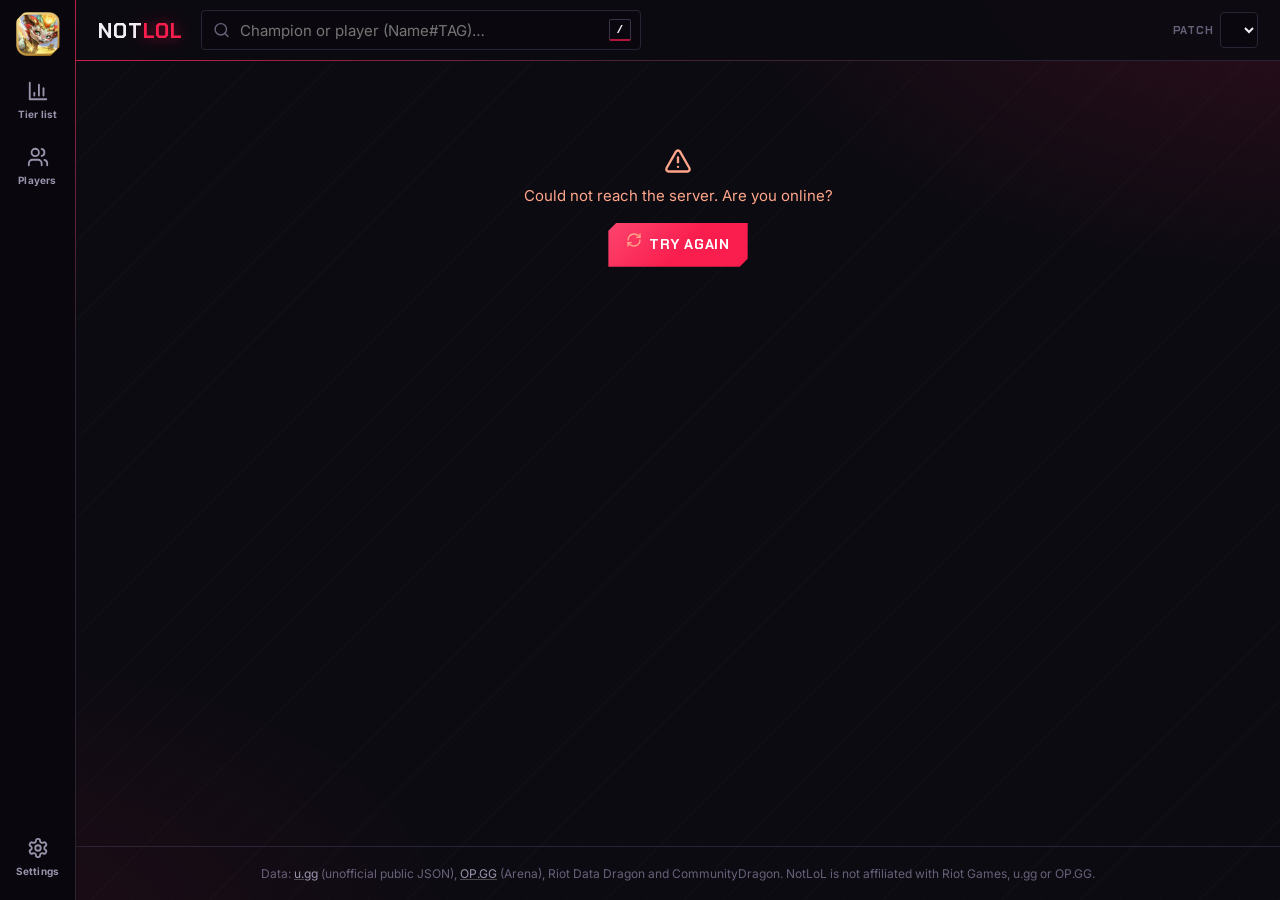
==== commit 2a49993c: "New look in the style of a gaming browser The whole UI gets a dark gaming-browser look inspired by O" ====
--- a/web/index.html
+++ b/web/index.html
@@ -8,22 +8,23 @@
   <meta name="description" content="League of Legends tier list, builds, runes, matchups, ARAM, Mayhem and Arena.">
   <link rel="preconnect" href="https://fonts.googleapis.com">
   <link rel="preconnect" href="https://fonts.gstatic.com" crossorigin>
-  <link rel="stylesheet" href="https://fonts.googleapis.com/css2?family=Inter:wght@400;500;600;700;800;900&display=swap">
+  <link rel="stylesheet" href="https://fonts.googleapis.com/css2?family=Chakra+Petch:wght@500;600;700&family=Inter:wght@400;500;600;700;800;900&display=swap">
   <link rel="stylesheet" href="style.css">
   <link rel="stylesheet" href="cards.css">
 </head>
 <body>
+  <aside class="sidebar">
+    <a class="brand" href="#/" aria-label="NotLoL"><img class="logo" src="img/logo.png" alt=""></a>
+    <nav class="nav">
+      <a href="#/" data-nav="tier" data-icon="tier"><span data-i18n="nav.tier"></span></a>
+      <a href="#/players" data-nav="players" data-icon="users"><span data-i18n="nav.players"></span></a>
+      <a href="#/settings" data-nav="settings" data-icon="settings"><span data-i18n="nav.settings"></span></a>
+    </nav>
+  </aside>
+
   <header class="topbar">
     <div class="topbar-inner">
-      <a class="brand" href="#/" aria-label="NotLoL">
-        <img class="logo" src="img/logo.png" alt="">
-        <span class="wordmark">Not<span>LoL</span></span>
-      </a>
-      <nav class="nav">
-        <a href="#/" data-nav="tier" data-icon="tier"><span data-i18n="nav.tier"></span></a>
-        <a href="#/players" data-nav="players" data-icon="users"><span data-i18n="nav.players"></span></a>
-        <a href="#/settings" data-nav="settings" data-icon="settings"><span data-i18n="nav.settings"></span></a>
-      </nav>
+      <a class="wordmark" href="#/" aria-label="NotLoL">Not<span>LoL</span></a>
       <div class="search">
         <span class="search-ico" data-icon="search"></span>
         <input id="globalSearch" class="input" type="search" data-i18n-ph="search.placeholder" data-i18n-aria="search.aria" autocomplete="off" spellcheck="false">
@@ -32,6 +33,7 @@
       </div>
       <div class="top-right">
         <label class="patch"><span data-i18n="patch"></span><select id="patchSelect" aria-label="Patch"></select></label>
+        <button id="updateChip" class="update-chip" type="button" data-icon="download" hidden><span id="updateChipText"></span></button>
         <a id="clientChip" class="client-chip" href="#/settings" hidden><span class="dot"></span><span id="clientText"></span></a>
         <a id="meChip" class="me-chip" hidden></a>
       </div>
@@ -48,6 +50,7 @@
   <script src="js/cards.js"></script>
   <script src="js/desktop.js"></script>
   <script src="js/players.js"></script>
+  <script src="js/compare.js"></script>
   <script src="js/arena.js"></script>
   <script src="js/settings.js"></script>
   <script src="js/app.js"></script>
--- a/web/style.css
+++ b/web/style.css
@@ -1,22 +1,28 @@
+/*
+ * Vzhled ve stylu herního prohlížeče: skoro černé pozadí s nádechem fialové, neonová barva zvýraznění,
+ * zkosené rohy, boční lišta s ikonami a technické nadpisy (Chakra Petch).
+ * Výkon: žádný backdrop-filter ani pozadí s background-attachment: fixed (obojí překresluje při scrollu),
+ * žádné nekonečné animace mimo načítání.
+ */
 :root {
-  --bg: #070a12;
-  --bg-2: #0b0f1a;
-  --panel: #10141f;
-  --panel-2: #161b29;
-  --panel-3: #1e2536;
-  --line: #1f273a;
-  --line-2: #2c3650;
-  --text: #edf0f7;
-  --muted: #8b94ad;
-  --dim: #5a6380;
-
-  --accent: #6c8cff;
-  --accent-2: #9db1ff;
-  --accent-rgb: 108, 140, 255;
+  --bg: #0d0b12;
+  --bg-2: #120f18;
+  --panel: #17131e;
+  --panel-2: #1e1927;
+  --panel-3: #282131;
+  --line: #2a2334;
+  --line-2: #3b3247;
+  --text: #f2f0f7;
+  --muted: #9b93ac;
+  --dim: #686079;
+
+  --accent: #fa1e4e;
+  --accent-2: #ff6286;
+  --accent-rgb: 250, 30, 78;
 
   --wr-great: #3ee0a0;
   --wr-good: #8be3bd;
-  --wr-mid: #d6dbea;
+  --wr-mid: #dcd8e6;
   --wr-low: #ffa58a;
   --wr-bad: #ff6b6b;
 
@@ -27,13 +33,22 @@
   --t-c: #b7bdcf;
   --t-d: #7a8099;
 
-  --radius: 14px;
-  --gutter: 20px;
-  --topbar-h: 64px;
+  --radius: 6px;
+  --gutter: 22px;
+  --topbar-h: 60px;
+  --side-w: 76px;
+  --display: 'Chakra Petch', Inter, system-ui, 'Segoe UI', sans-serif;
+
+  /* Neonový roh vlevo nahoře (vrstva pozadí karet a panelů) */
+  --corner:
+    linear-gradient(var(--accent), var(--accent)) left top / 14px 2px no-repeat,
+    linear-gradient(var(--accent), var(--accent)) left top / 2px 14px no-repeat;
   color-scheme: dark;
 }
 
 /* Barva zvýraznění (Nastavení → Vzhled) */
+:root[data-accent="orange"] { --accent: #ff7a1a; --accent-2: #ffab6b; --accent-rgb: 255, 122, 26; }
+:root[data-accent="blue"] { --accent: #6c8cff; --accent-2: #9db1ff; --accent-rgb: 108, 140, 255; }
 :root[data-accent="hextech"] { --accent: #1fc3d9; --accent-2: #7fe3ef; --accent-rgb: 31, 195, 217; }
 :root[data-accent="violet"] { --accent: #9f7bff; --accent-2: #c7b1ff; --accent-rgb: 159, 123, 255; }
 :root[data-accent="gold"] { --accent: #d6ad55; --accent-2: #f0d48c; --accent-rgb: 214, 173, 85; }
@@ -52,11 +67,8 @@
 html { -webkit-text-size-adjust: 100%; }
 body {
   margin: 0;
-  background:
-    radial-gradient(1100px 520px at 88% -8%, rgba(var(--accent-rgb), .13), transparent 62%),
-    radial-gradient(900px 480px at -6% 2%, rgba(150, 90, 255, .06), transparent 60%),
-    var(--bg);
-  background-attachment: fixed;
+  padding-left: var(--side-w);
+  background: var(--bg);
   color: var(--text);
   font: 15px/1.45 Inter, system-ui, -apple-system, 'Segoe UI', Roboto, sans-serif;
   min-height: 100vh;
@@ -64,18 +76,101 @@
   flex-direction: column;
   -webkit-font-smoothing: antialiased;
 }
+/* Pozadí: záře barvy zvýraznění a jemné šikmé linky – samostatná pevná vrstva, při scrollu se nepřekresluje */
+body::before {
+  content: '';
+  position: fixed;
+  inset: 0;
+  z-index: -1;
+  pointer-events: none;
+  background:
+    radial-gradient(900px 520px at 100% -6%, rgba(var(--accent-rgb), .15), transparent 62%),
+    radial-gradient(760px 460px at 0% 104%, rgba(var(--accent-rgb), .07), transparent 60%),
+    repeating-linear-gradient(135deg, rgba(255, 255, 255, .016) 0 1px, transparent 1px 28px),
+    var(--bg);
+}
 a { color: inherit; text-decoration: none; }
 img { display: block; }
 h1, h2, h3, h4 { margin: 0; font-weight: 700; letter-spacing: -0.01em; }
 button, select, input { font: inherit; color: inherit; }
 .muted { color: var(--muted); }
 .ico { flex: 0 0 auto; display: block; }
-::selection { background: rgba(var(--accent-rgb), .35); }
-
-::-webkit-scrollbar { width: 11px; height: 11px; }
+::selection { background: rgba(var(--accent-rgb), .4); }
+
+::-webkit-scrollbar { width: 10px; height: 10px; }
 ::-webkit-scrollbar-track { background: transparent; }
-::-webkit-scrollbar-thumb { background: #232b40; border-radius: 8px; border: 3px solid var(--bg); }
-::-webkit-scrollbar-thumb:hover { background: #2f3a56; }
+::-webkit-scrollbar-thumb { background: #2c2536; border-radius: 2px; border: 3px solid var(--bg); }
+::-webkit-scrollbar-thumb:hover { background: rgba(var(--accent-rgb), .75); }
+
+/* ---------- Boční lišta ---------- */
+
+.sidebar {
+  position: fixed;
+  left: 0;
+  top: 0;
+  bottom: 0;
+  z-index: 30;
+  width: var(--side-w);
+  display: flex;
+  flex-direction: column;
+  align-items: center;
+  gap: 14px;
+  padding: 12px 0 14px;
+  background: #09070d;
+  border-right: 1px solid var(--line);
+}
+.sidebar::after {
+  content: '';
+  position: absolute;
+  top: 0;
+  bottom: 0;
+  right: -1px;
+  width: 1px;
+  background: linear-gradient(180deg, rgba(var(--accent-rgb), .7), transparent 38%);
+}
+.brand { display: block; flex: 0 0 auto; }
+.logo {
+  width: 44px;
+  height: 44px;
+  clip-path: polygon(9px 0, 100% 0, 100% calc(100% - 9px), calc(100% - 9px) 100%, 0 100%, 0 9px);
+  transition: transform .2s;
+}
+.brand:hover .logo { transform: scale(1.06); }
+
+.nav { display: flex; flex-direction: column; align-items: center; gap: 6px; flex: 1; width: 100%; }
+.nav a {
+  position: relative;
+  display: flex;
+  flex-direction: column;
+  align-items: center;
+  gap: 5px;
+  width: 66px;
+  padding: 10px 2px 8px;
+  border-radius: 6px;
+  font-size: 10px;
+  font-weight: 700;
+  letter-spacing: .02em;
+  color: var(--muted);
+  transition: color .15s, background .15s;
+}
+.nav a span { max-width: 100%; overflow: hidden; text-overflow: ellipsis; white-space: nowrap; }
+.nav a .ico { width: 22px; height: 22px; }
+.nav a:hover { color: var(--text); background: rgba(255, 255, 255, .045); }
+.nav a.on { color: var(--text); background: rgba(var(--accent-rgb), .13); }
+.nav a.on::before {
+  content: '';
+  position: absolute;
+  left: -5px;
+  top: 9px;
+  bottom: 9px;
+  width: 3px;
+  border-radius: 0 2px 2px 0;
+  background: var(--accent);
+  box-shadow: 0 0 10px rgba(var(--accent-rgb), .9);
+}
+.nav a.on .ico { color: var(--accent); filter: drop-shadow(0 0 6px rgba(var(--accent-rgb), .6)); }
+/* Nastavení dole, jako v prohlížeči */
+.nav a[data-nav="settings"] { margin-top: auto; }
 
 /* ---------- Horní lišta ---------- */
 
@@ -83,9 +178,8 @@
   position: sticky;
   top: 0;
   z-index: 20;
-  background: rgba(7, 10, 18, .74);
-  backdrop-filter: blur(16px) saturate(150%);
-  border-bottom: 1px solid rgba(255, 255, 255, .05);
+  background: rgba(13, 11, 18, .97);
+  border-bottom: 1px solid var(--line);
 }
 .topbar::after {
   content: '';
@@ -94,7 +188,7 @@
   right: 0;
   bottom: -1px;
   height: 1px;
-  background: linear-gradient(90deg, transparent, rgba(var(--accent-rgb), .55), transparent);
+  background: linear-gradient(90deg, rgba(var(--accent-rgb), .8), rgba(var(--accent-rgb), .15) 45%, transparent 80%);
 }
 .topbar-inner {
   max-width: 1280px;
@@ -105,61 +199,33 @@
   align-items: center;
   gap: 18px;
 }
-.brand { display: flex; align-items: center; gap: 10px; flex: 0 0 auto; }
-.logo { width: 36px; height: 36px; filter: drop-shadow(0 4px 12px rgba(232, 182, 76, .35)); transition: transform .2s, filter .2s; }
-.brand:hover .logo { transform: rotate(-6deg) scale(1.06); filter: drop-shadow(0 4px 16px rgba(232, 182, 76, .6)); }
-.wordmark { font-size: 20px; font-weight: 900; letter-spacing: -0.04em; }
-.wordmark span { color: var(--accent); }
-
-.nav {
-  display: flex;
-  gap: 2px;
-  padding: 3px;
-  background: rgba(255, 255, 255, .025);
-  border: 1px solid var(--line);
-  border-radius: 12px;
+.wordmark {
   flex: 0 0 auto;
-}
-.nav a {
-  display: inline-flex;
-  align-items: center;
-  gap: 7px;
-  padding: 7px 12px;
-  border-radius: 9px;
-  font-weight: 600;
-  font-size: 14px;
-  color: var(--muted);
-  transition: color .15s, background .15s;
-  white-space: nowrap;
-}
-.nav a:hover { color: var(--text); background: rgba(255, 255, 255, .04); }
-.nav a.on {
-  color: #fff;
-  background: linear-gradient(180deg, rgba(var(--accent-rgb), .3), rgba(var(--accent-rgb), .14));
-  box-shadow: inset 0 0 0 1px rgba(var(--accent-rgb), .45);
-}
-.nav a.on .ico { color: var(--accent-2); }
-
-.search { position: relative; flex: 1; min-width: 160px; max-width: 400px; }
+  font: 700 21px/1 var(--display);
+  text-transform: uppercase;
+  letter-spacing: .04em;
+}
+.wordmark span { color: var(--accent); text-shadow: 0 0 14px rgba(var(--accent-rgb), .55); }
+
+.search { position: relative; flex: 1; min-width: 160px; max-width: 440px; }
 .search-ico { position: absolute; left: 12px; top: 50%; transform: translateY(-50%); color: var(--dim); display: flex; pointer-events: none; }
-.search .input { width: 100%; height: 40px; padding-left: 38px; padding-right: 36px; background: rgba(255, 255, 255, .03); }
+.search .input { width: 100%; height: 40px; padding-left: 38px; padding-right: 36px; background: #0a080e; }
 .search-kbd { position: absolute; right: 10px; top: 50%; transform: translateY(-50%); pointer-events: none; transition: opacity .15s; }
 .search:focus-within .search-kbd { opacity: 0; }
-.search:focus-within .search-ico { color: var(--accent-2); }
+.search:focus-within .search-ico { color: var(--accent); }
 input[type="search"]::-webkit-search-cancel-button { filter: invert(.6); cursor: pointer; }
 
 .top-right { display: flex; align-items: center; gap: 10px; margin-left: auto; flex: 0 0 auto; }
-.patch { display: flex; align-items: center; gap: 6px; color: var(--dim); font-size: 11px; font-weight: 800; text-transform: uppercase; letter-spacing: .06em; }
+.patch { display: flex; align-items: center; gap: 6px; color: var(--dim); font: 700 11px/1 var(--display); text-transform: uppercase; letter-spacing: .08em; }
 .patch select {
   height: 36px;
-  background: rgba(255, 255, 255, .03);
+  background: #0a080e;
   border: 1px solid var(--line);
-  border-radius: 10px;
+  border-radius: 4px;
   padding: 0 8px;
   color: var(--text);
-  font-size: 14px;
-  font-weight: 700;
-  letter-spacing: 0;
+  font: 600 14px/1 var(--display);
+  letter-spacing: .02em;
   cursor: pointer;
 }
 .patch select:hover { border-color: var(--line-2); }
@@ -167,25 +233,25 @@
 .input {
   background: var(--panel);
   border: 1px solid var(--line);
-  border-radius: 11px;
+  border-radius: 4px;
   padding: 8px 12px;
   outline: none;
   transition: border-color .15s, box-shadow .15s;
 }
 .input:hover { border-color: var(--line-2); }
-.input:focus { border-color: var(--accent); box-shadow: 0 0 0 3px rgba(var(--accent-rgb), .18); }
+.input:focus { border-color: var(--accent); box-shadow: 0 0 0 1px var(--accent), 0 0 18px -6px rgba(var(--accent-rgb), .9); }
 
 .search-results {
   position: absolute;
   top: calc(100% + 8px);
   left: 0;
   right: 0;
-  background: rgba(20, 25, 38, .97);
-  backdrop-filter: blur(12px);
+  background: #15111b;
   border: 1px solid var(--line-2);
-  border-radius: 14px;
+  border-top: 2px solid var(--accent);
+  border-radius: 4px;
   padding: 6px;
-  box-shadow: 0 18px 40px rgba(0, 0, 0, .55);
+  box-shadow: 0 18px 40px rgba(0, 0, 0, .65);
   animation: pop .14s ease-out;
 }
 .sr {
@@ -195,17 +261,17 @@
   width: 100%;
   background: none;
   border: 0;
-  border-radius: 9px;
+  border-radius: 4px;
   padding: 6px 8px;
   cursor: pointer;
   text-align: left;
 }
-.sr img { width: 30px; height: 30px; border-radius: 8px; }
+.sr img { width: 30px; height: 30px; border-radius: 4px; }
 .sr span { font-weight: 600; }
 .sr small { color: var(--muted); margin-left: auto; overflow: hidden; text-overflow: ellipsis; white-space: nowrap; max-width: 50%; }
-.sr.on, .sr:hover { background: rgba(var(--accent-rgb), .14); }
+.sr.on, .sr:hover { background: rgba(var(--accent-rgb), .14); box-shadow: inset 2px 0 0 var(--accent); }
 .sr-empty { margin: 6px 8px; color: var(--muted); }
-.sr-player { width: 30px; height: 30px; border-radius: 8px; background: var(--panel-3); display: grid; place-items: center; color: var(--accent-2); flex: 0 0 auto; }
+.sr-player { width: 30px; height: 30px; border-radius: 4px; background: var(--panel-3); display: grid; place-items: center; color: var(--accent-2); flex: 0 0 auto; }
 .tag { color: var(--muted); font-weight: 500; margin-left: 2px; }
 
 /* Stav LoL klienta */
@@ -215,8 +281,8 @@
   gap: 8px;
   height: 36px;
   padding: 0 12px;
-  border-radius: 999px;
-  background: rgba(255, 255, 255, .03);
+  border-radius: 4px;
+  background: #0a080e;
   border: 1px solid var(--line);
   font-size: 13px;
   font-weight: 600;
@@ -226,11 +292,38 @@
 }
 .client-chip[hidden] { display: none; }
 .client-chip:hover { color: var(--text); border-color: var(--line-2); }
-.client-chip .dot { width: 8px; height: 8px; border-radius: 50%; background: var(--dim); flex: 0 0 auto; }
+.client-chip .dot { width: 8px; height: 8px; border-radius: 1px; transform: rotate(45deg); background: var(--dim); flex: 0 0 auto; }
 .client-chip.ok { color: var(--text); }
-.client-chip.ok .dot { background: var(--wr-great); box-shadow: 0 0 0 3px rgba(62, 224, 160, .18); }
-.client-chip.busy .dot { background: var(--accent-2); box-shadow: 0 0 0 3px rgba(var(--accent-rgb), .25); animation: blink 1.4s infinite; }
+.client-chip.ok .dot { background: var(--wr-great); box-shadow: 0 0 8px rgba(62, 224, 160, .7); }
+/* Výběr šampiona / hra: jen statická záře – nekonečná animace by překreslovala pořád dokola */
+.client-chip.busy { border-color: rgba(var(--accent-rgb), .55); }
+.client-chip.busy .dot { background: var(--accent); box-shadow: 0 0 10px rgba(var(--accent-rgb), .9); }
 @keyframes blink { 50% { opacity: .35; } }
+
+/* Připravená aktualizace (desktop) – klik = restart do nové verze */
+.update-chip {
+  display: inline-flex;
+  align-items: center;
+  gap: 7px;
+  height: 36px;
+  padding: 0 16px;
+  border: 0;
+  background: var(--accent);
+  color: #fff;
+  font: 700 13px/1 var(--display);
+  text-transform: uppercase;
+  letter-spacing: .05em;
+  white-space: nowrap;
+  cursor: pointer;
+  clip-path: polygon(8px 0, 100% 0, 100% calc(100% - 8px), calc(100% - 8px) 100%, 0 100%, 0 8px);
+  animation: chip-flash 1.3s ease-out 3;
+  transition: filter .15s, transform .15s;
+}
+.update-chip[hidden] { display: none; }
+.update-chip:hover { filter: brightness(1.12); }
+.update-chip:active { transform: scale(.98); }
+.update-chip:disabled { opacity: .65; cursor: progress; animation: none; }
+@keyframes chip-flash { 50% { filter: brightness(1.45); } }
 
 /* Můj profil vpravo nahoře */
 .me-chip {
@@ -239,14 +332,14 @@
   gap: 10px;
   height: 46px;
   padding: 4px 14px 4px 5px;
-  border-radius: 999px;
-  background: linear-gradient(180deg, rgba(255, 255, 255, .055), rgba(255, 255, 255, .02));
+  border-radius: 4px;
+  background: #0a080e;
   border: 1px solid var(--line);
   transition: border-color .15s, background .15s, transform .15s;
   min-width: 0;
 }
 .me-chip[hidden] { display: none; }
-.me-chip:hover, .me-chip.on { border-color: rgba(var(--accent-rgb), .6); background: rgba(var(--accent-rgb), .12); }
+.me-chip:hover, .me-chip.on { border-color: rgba(var(--accent-rgb), .7); background: rgba(var(--accent-rgb), .1); }
 .me-chip:active { transform: scale(.98); }
 .me-chip.pulse { animation: chip-pulse 1.3s ease-out 3; }
 @keyframes chip-pulse {
@@ -261,19 +354,17 @@
   left: 50%;
   bottom: -6px;
   transform: translateX(-50%);
-  font-size: 9px;
-  font-weight: 800;
-  line-height: 13px;
+  font: 700 9px/13px var(--display);
   padding: 0 4px;
-  border-radius: 6px;
-  background: #0b0f1a;
+  border-radius: 2px;
+  background: #0a080e;
   border: 1px solid var(--line-2);
   color: var(--text);
   white-space: nowrap;
 }
 .me-lvl:empty { display: none; }
 .me-avatar.big .me-lvl { font-size: 11px; line-height: 16px; padding: 0 6px; bottom: -8px; }
-.me-dot { position: absolute; right: -1px; top: -1px; width: 11px; height: 11px; border-radius: 50%; background: var(--dim); border: 2px solid #0b0f1a; }
+.me-dot { position: absolute; right: -1px; top: -1px; width: 11px; height: 11px; border-radius: 50%; background: var(--dim); border: 2px solid #0a080e; }
 .me-chip.online .me-dot { background: var(--wr-great); }
 .me-text { display: grid; line-height: 1.2; min-width: 0; }
 .me-text b { font-size: 14px; max-width: 150px; overflow: hidden; text-overflow: ellipsis; white-space: nowrap; }
@@ -288,14 +379,22 @@
 @keyframes pop { from { opacity: 0; transform: translateY(-4px) scale(.98); } }
 .page-head { display: flex; align-items: flex-end; justify-content: space-between; gap: 16px; margin-bottom: 18px; flex-wrap: wrap; }
 .page-head h1 {
-  font-size: 34px;
-  font-weight: 900;
-  letter-spacing: -0.035em;
-  line-height: 1.1;
-  background: linear-gradient(180deg, #fff 35%, #aeb9e0);
-  -webkit-background-clip: text;
-  background-clip: text;
-  color: transparent;
+  position: relative;
+  padding-left: 16px;
+  font: 700 34px/1.1 var(--display);
+  text-transform: uppercase;
+  letter-spacing: .02em;
+}
+.page-head h1::before {
+  content: '';
+  position: absolute;
+  left: 0;
+  top: 6px;
+  bottom: 6px;
+  width: 5px;
+  background: var(--accent);
+  box-shadow: 0 0 14px rgba(var(--accent-rgb), .8);
+  transform: skewX(-14deg);
 }
 .sub { margin: 6px 0 0; color: var(--muted); font-size: 13px; }
 .footer { border-top: 1px solid var(--line); color: var(--dim); font-size: 12px; text-align: center; padding: 18px var(--gutter); }
@@ -303,10 +402,10 @@
 .footer a, .about a { color: var(--muted); text-decoration: underline; text-decoration-color: rgba(255, 255, 255, .25); }
 .footer a:hover, .about a:hover { color: var(--accent-2); }
 
-.seg { display: inline-flex; background: var(--panel); border: 1px solid var(--line); border-radius: 12px; padding: 3px; }
-.seg button { display: inline-flex; align-items: center; gap: 6px; background: none; border: 0; padding: 7px 14px; border-radius: 9px; cursor: pointer; color: var(--muted); font-weight: 600; font-size: 13px; transition: color .15s, background .15s; }
+.seg { display: inline-flex; background: var(--panel); border: 1px solid var(--line); border-radius: 4px; padding: 3px; }
+.seg button { display: inline-flex; align-items: center; gap: 6px; background: none; border: 0; padding: 7px 14px; border-radius: 4px; cursor: pointer; color: var(--muted); font-weight: 600; font-size: 13px; transition: color .15s, background .15s; }
 .seg button:hover { color: var(--text); }
-.seg button.on { background: var(--panel-3); color: var(--text); box-shadow: 0 1px 0 rgba(255, 255, 255, .05) inset; }
+.seg button.on { background: rgba(var(--accent-rgb), .16); color: var(--text); box-shadow: inset 0 -2px 0 var(--accent); }
 
 /* Přepínač módů */
 .mode-switch { display: flex; gap: 8px; flex-wrap: wrap; margin-bottom: 14px; }
@@ -314,29 +413,30 @@
   display: inline-flex;
   align-items: center;
   gap: 8px;
-  padding: 9px 15px;
-  border-radius: 12px;
+  padding: 9px 16px;
+  border-radius: 0;
   background: var(--panel);
   border: 1px solid var(--line);
   color: var(--muted);
-  font-weight: 700;
-  font-size: 13.5px;
+  font: 600 13.5px/1.2 var(--display);
+  text-transform: uppercase;
+  letter-spacing: .04em;
   cursor: pointer;
-  transition: color .15s, border-color .15s, background .15s, transform .15s, box-shadow .15s;
-}
-.mode-btn:hover { color: var(--text); border-color: var(--line-2); transform: translateY(-1px); }
+  clip-path: polygon(9px 0, 100% 0, 100% calc(100% - 9px), calc(100% - 9px) 100%, 0 100%, 0 9px);
+  transition: color .15s, border-color .15s, background .15s;
+}
+.mode-btn:hover { color: var(--text); border-color: var(--line-2); background: var(--panel-2); }
 .mode-btn.on {
   color: #fff;
-  border-color: rgba(var(--accent-rgb), .7);
-  background: linear-gradient(135deg, rgba(var(--accent-rgb), .32), rgba(var(--accent-rgb), .08));
-  box-shadow: 0 8px 20px -10px rgba(var(--accent-rgb), .8);
-}
-.mode-btn.on .ico { color: var(--accent-2); }
+  border-color: var(--accent);
+  background: linear-gradient(135deg, rgba(var(--accent-rgb), .42), rgba(var(--accent-rgb), .12));
+}
+.mode-btn.on .ico { color: #fff; filter: drop-shadow(0 0 6px rgba(var(--accent-rgb), .9)); }
 
 /* ---------- Filtry ---------- */
 
 .filters {
-  background: linear-gradient(180deg, rgba(255, 255, 255, .02), transparent), var(--panel);
+  background: var(--corner), var(--panel);
   border: 1px solid var(--line);
   border-radius: var(--radius);
   padding: 14px;
@@ -353,7 +453,7 @@
   gap: 6px;
   background: var(--panel-2);
   border: 1px solid var(--line);
-  border-radius: 10px;
+  border-radius: 4px;
   padding: 7px 13px 7px 9px;
   cursor: pointer;
   font-weight: 600;
@@ -363,19 +463,18 @@
 }
 .role-btn img { width: 18px; height: 18px; opacity: .65; }
 .role-btn:hover { color: var(--text); border-color: var(--line-2); }
-.role-btn.on { background: rgba(var(--accent-rgb), .16); border-color: rgba(var(--accent-rgb), .8); color: var(--text); }
+.role-btn.on { background: rgba(var(--accent-rgb), .16); border-color: var(--accent); color: var(--text); box-shadow: 0 0 14px -6px rgba(var(--accent-rgb), .9); }
 .role-btn.on img { opacity: 1; }
 
 .selects { display: flex; gap: 8px; flex-wrap: wrap; }
-.select { display: flex; flex-direction: column; gap: 3px; font-size: 10.5px; color: var(--dim); text-transform: uppercase; letter-spacing: .06em; font-weight: 800; }
+.select { display: flex; flex-direction: column; gap: 3px; font: 700 10.5px/1.3 var(--display); color: var(--dim); text-transform: uppercase; letter-spacing: .08em; }
 .select select {
   text-transform: none;
   letter-spacing: 0;
-  font-size: 14px;
-  font-weight: 600;
-  background: var(--panel-2);
+  font: 600 14px/1.3 Inter, system-ui, sans-serif;
+  background: #0a080e;
   border: 1px solid var(--line);
-  border-radius: 10px;
+  border-radius: 4px;
   padding: 7px 10px;
   min-width: 160px;
   color: var(--text);
@@ -413,19 +512,22 @@
   align-items: center;
   justify-content: center;
   gap: 7px;
-  background: linear-gradient(135deg, var(--accent-2), var(--accent));
+  background: linear-gradient(135deg, var(--accent-2) -40%, var(--accent) 55%);
   color: #fff;
   border: 0;
-  border-radius: 10px;
-  padding: 9px 16px;
-  font-weight: 700;
+  border-radius: 0;
+  padding: 9px 18px;
+  font: 700 14px/1.2 var(--display);
+  text-transform: uppercase;
+  letter-spacing: .05em;
   cursor: pointer;
-  box-shadow: 0 8px 20px -10px rgba(var(--accent-rgb), .9);
-  transition: filter .15s, transform .15s, box-shadow .15s;
+  clip-path: polygon(8px 0, 100% 0, 100% calc(100% - 8px), calc(100% - 8px) 100%, 0 100%, 0 8px);
+  transition: filter .15s, transform .15s;
   white-space: nowrap;
 }
-.btn:hover { filter: brightness(1.08); transform: translateY(-1px); }
+.btn:hover { filter: brightness(1.12); transform: translateY(-1px); }
 .btn:active { transform: none; }
+.btn:focus-visible { outline: 2px solid #fff; outline-offset: -4px; }
 .note { color: var(--dim); font-size: 12px; margin: 12px 4px 0; }
 
 /* ---------- Tier odznak ---------- */
@@ -436,15 +538,14 @@
   min-width: 34px;
   height: 26px;
   padding: 0 6px;
-  border-radius: 8px;
-  font-weight: 900;
-  font-size: 14px;
-  color: #0a0d16;
-  letter-spacing: -0.02em;
-}
-.tier.big { min-width: 54px; height: 42px; font-size: 22px; border-radius: 12px; }
-.t-splus { background: linear-gradient(135deg, #ff7a82, #ff3d5c); box-shadow: 0 4px 14px -5px rgba(255, 78, 90, .9); }
-.t-s { background: linear-gradient(135deg, #ffbe6e, #ff8a2b); box-shadow: 0 4px 14px -5px rgba(255, 154, 60, .8); }
+  border-radius: 0;
+  font: 700 15px/1 var(--display);
+  color: #0d0b12;
+  clip-path: polygon(6px 0, 100% 0, 100% calc(100% - 6px), calc(100% - 6px) 100%, 0 100%, 0 6px);
+}
+.tier.big { min-width: 56px; height: 44px; font-size: 24px; clip-path: polygon(10px 0, 100% 0, 100% calc(100% - 10px), calc(100% - 10px) 100%, 0 100%, 0 10px); }
+.t-splus { background: linear-gradient(135deg, #ff7a82, #ff3d5c); }
+.t-s { background: linear-gradient(135deg, #ffbe6e, #ff8a2b); }
 .t-a { background: linear-gradient(135deg, #7ab6ff, #4f88ff); }
 .t-b { background: linear-gradient(135deg, #78e3a9, #3cc47f); }
 .t-c { background: linear-gradient(135deg, #cfd3e0, #a3a9bc); }
@@ -468,12 +569,13 @@
   gap: 14px;
   padding: 14px 16px;
   min-height: 96px;
-  border-radius: 16px;
+  border-radius: 0;
   overflow: hidden;
   border: 1px solid var(--line);
   isolation: isolate;
   background: var(--panel);
-  transition: transform .18s, border-color .18s, box-shadow .18s;
+  clip-path: polygon(16px 0, 100% 0, 100% calc(100% - 16px), calc(100% - 16px) 100%, 0 100%, 0 16px);
+  transition: transform .18s, border-color .18s;
   animation: rise .35s ease-out both;
 }
 .podium-card.p2 { animation-delay: .05s; }
@@ -494,70 +596,68 @@
   background: linear-gradient(90deg, rgba(9, 12, 20, .97) 12%, rgba(9, 12, 20, .62) 58%, rgba(9, 12, 20, .3));
   z-index: -1;
 }
-.podium-card:hover { transform: translateY(-2px); border-color: rgba(var(--accent-rgb), .6); box-shadow: 0 14px 30px -14px rgba(var(--accent-rgb), .6); }
+.podium-card:hover { transform: translateY(-2px); border-color: rgba(var(--accent-rgb), .8); }
 .podium-card:hover::before { transform: scale(1.06); opacity: .68; }
 .podium-rank {
   position: absolute;
-  left: 10px;
-  top: 10px;
+  left: 0;
+  top: 0;
   z-index: 1;
-  width: 22px;
-  height: 22px;
-  border-radius: 50%;
+  width: 30px;
+  height: 30px;
+  padding: 0 10px 10px 0;
   display: grid;
   place-items: center;
-  font-size: 12px;
-  font-weight: 900;
+  font: 700 13px/1 var(--display);
   color: #1a1206;
-  box-shadow: 0 2px 8px rgba(0, 0, 0, .5);
+  clip-path: polygon(0 0, 100% 0, 0 100%);
 }
 .p1 .podium-rank { background: linear-gradient(#ffe7a3, #e2a93a); }
 .p2 .podium-rank { background: linear-gradient(#f1f4fa, #a9b2c6); }
 .p3 .podium-rank { background: linear-gradient(#f3c39b, #b87445); }
-.podium-icon { width: 62px; height: 62px; border-radius: 15px; box-shadow: 0 0 0 2px rgba(255, 255, 255, .12), 0 10px 20px rgba(0, 0, 0, .45); }
+.podium-icon { width: 62px; height: 62px; border-radius: 4px; box-shadow: 0 0 0 2px rgba(255, 255, 255, .12), 0 10px 20px rgba(0, 0, 0, .45); }
 .podium-text { display: grid; gap: 5px; min-width: 0; }
-.podium-text b { font-size: 18px; font-weight: 800; letter-spacing: -0.02em; overflow: hidden; text-overflow: ellipsis; white-space: nowrap; }
+.podium-text b { font: 700 19px/1.2 var(--display); text-transform: uppercase; letter-spacing: .02em; overflow: hidden; text-overflow: ellipsis; white-space: nowrap; }
 .podium-meta { display: flex; align-items: center; gap: 7px; }
 .podium-meta img { width: 18px; height: 18px; opacity: .85; }
 .podium-stat { display: grid; justify-items: end; gap: 1px; }
-.podium-stat b { font-size: 19px; font-weight: 800; font-variant-numeric: tabular-nums; }
-.podium-stat small { font-size: 10.5px; text-transform: uppercase; letter-spacing: .06em; color: var(--muted); font-weight: 700; }
+.podium-stat b { font: 700 20px/1.2 var(--display); font-variant-numeric: tabular-nums; }
+.podium-stat small { font: 600 10.5px/1.3 var(--display); text-transform: uppercase; letter-spacing: .08em; color: var(--muted); }
 
 /* ---------- Tabulka ---------- */
 
-.table-wrap { overflow-x: auto; background: var(--panel); border: 1px solid var(--line); border-radius: var(--radius); box-shadow: 0 10px 30px -18px rgba(0, 0, 0, .6); }
+.table-wrap { overflow-x: auto; background: var(--corner), var(--panel); border: 1px solid var(--line); border-radius: var(--radius); box-shadow: 0 10px 30px -18px rgba(0, 0, 0, .7); }
 .tier-table { width: 100%; border-collapse: collapse; font-variant-numeric: tabular-nums; }
 .tier-table th {
   text-align: left;
-  font-size: 10.5px;
+  font: 700 11px/1.2 var(--display);
   text-transform: uppercase;
-  letter-spacing: .07em;
+  letter-spacing: .09em;
   color: var(--dim);
-  font-weight: 800;
   padding: 13px 10px;
   border-bottom: 1px solid var(--line);
   white-space: nowrap;
-  background: var(--bg-2);
+  background: #0f0c14;
 }
 .tier-table th.sortable { cursor: pointer; user-select: none; transition: color .15s; }
 .tier-table th.sortable:hover, .tier-table th.sorted { color: var(--text); }
 .tier-table th .arrow { font-size: 9px; margin-left: 4px; color: var(--accent); }
 .tier-table td { padding: 8px 10px; border-bottom: 1px solid rgba(255, 255, 255, .035); white-space: nowrap; }
 .tier-table tbody tr { cursor: pointer; transition: background .12s; }
-.tier-table tbody tr:hover { background: linear-gradient(90deg, rgba(var(--accent-rgb), .13), rgba(var(--accent-rgb), .02) 70%); }
+.tier-table tbody tr:hover { background: linear-gradient(90deg, rgba(var(--accent-rgb), .16), rgba(var(--accent-rgb), .02) 70%); }
 .tier-table tbody tr:hover td:first-child { box-shadow: inset 3px 0 0 var(--accent); }
 .tier-table tbody tr:last-child td { border-bottom: 0; }
 .tier-table .num { text-align: right; }
 .tier-table th.num { text-align: right; }
-.c-pos { color: var(--dim); width: 44px; text-align: center !important; font-weight: 700; }
+.c-pos { color: var(--dim); width: 44px; text-align: center !important; font: 700 14px/1 var(--display); }
 .c-role img { width: 20px; height: 20px; opacity: .85; }
 .c-champ a { display: flex; align-items: center; gap: 11px; font-weight: 700; }
-.c-champ img { width: 38px; height: 38px; border-radius: 10px; box-shadow: 0 0 0 1px rgba(255, 255, 255, .08); transition: transform .15s; }
+.c-champ img { width: 38px; height: 38px; border-radius: 4px; box-shadow: 0 0 0 1px rgba(255, 255, 255, .08); transition: transform .15s; }
 tr:hover .c-champ img { transform: scale(1.06); }
 .c-champ a:hover span { color: var(--accent-2); }
 .c-tier { text-align: center !important; }
 .vs { display: flex; gap: 4px; align-items: center; }
-.mini { width: 26px; height: 26px; border-radius: 7px; opacity: .9; transition: transform .12s; }
+.mini { width: 26px; height: 26px; border-radius: 4px; opacity: .9; transition: transform .12s; }
 .mini:hover { opacity: 1; outline: 2px solid var(--accent); transform: scale(1.1); }
 .c-games { color: var(--muted); }
 
@@ -565,18 +665,18 @@
 
 .tier-grid { display: grid; gap: 8px; }
 .tier-line { display: flex; background: var(--panel); border: 1px solid var(--line); border-radius: var(--radius); overflow: hidden; }
-.tier-label { flex: 0 0 68px; display: grid; place-items: center; font-size: 26px; font-weight: 900; color: #0a0d16; border-radius: 0; box-shadow: none; }
+.tier-label { flex: 0 0 68px; display: grid; place-items: center; font: 700 28px/1 var(--display); color: #0d0b12; border-radius: 0; box-shadow: none; }
 .tier-label.t-none { color: var(--muted); }
 .tier-champs { display: flex; flex-wrap: wrap; gap: 9px; padding: 11px; align-items: center; min-height: 76px; }
 .tile { position: relative; width: 54px; }
-.tile img:first-child { width: 54px; height: 54px; border-radius: 11px; transition: transform .14s, box-shadow .14s; box-shadow: 0 0 0 1px rgba(255, 255, 255, .07); }
+.tile img:first-child { width: 54px; height: 54px; border-radius: 4px; transition: transform .14s, box-shadow .14s; box-shadow: 0 0 0 1px rgba(255, 255, 255, .07); }
 .tile:hover img:first-child { transform: translateY(-3px); box-shadow: 0 0 0 2px var(--accent), 0 8px 16px -6px rgba(var(--accent-rgb), .8); }
 .tile-role { position: absolute; top: -5px; right: -5px; width: 19px; height: 19px; background: var(--bg); border-radius: 50%; padding: 2px; border: 1px solid var(--line-2); }
-.tile-wr { display: block; text-align: center; font-size: 11px; font-weight: 800; margin-top: 3px; font-variant-numeric: tabular-nums; }
+.tile-wr { display: block; text-align: center; font: 700 12px/1.2 var(--display); margin-top: 3px; font-variant-numeric: tabular-nums; }
 
 /* ---------- Detail šampiona ---------- */
 
-.back { display: inline-flex; align-items: center; gap: 6px; color: var(--muted); font-weight: 600; font-size: 14px; margin-bottom: 12px; padding: 4px 10px 4px 6px; border-radius: 8px; transition: color .15s, background .15s; }
+.back { display: inline-flex; align-items: center; gap: 6px; color: var(--muted); font-weight: 600; font-size: 14px; margin-bottom: 12px; padding: 4px 10px 4px 6px; border-radius: 4px; transition: color .15s, background .15s; }
 .back:hover { color: var(--text); background: rgba(255, 255, 255, .04); }
 .hero {
   position: relative;
@@ -586,13 +686,13 @@
   align-items: center;
   padding: 30px;
   min-height: 230px;
-  border-radius: 22px;
+  border-radius: 0;
   border: 1px solid var(--line);
   overflow: hidden;
   margin-bottom: 16px;
   background: var(--panel);
   isolation: isolate;
-  box-shadow: 0 20px 50px -30px rgba(0, 0, 0, .9);
+  clip-path: polygon(22px 0, 100% 0, 100% calc(100% - 22px), calc(100% - 22px) 100%, 0 100%, 0 22px);
 }
 .hero::before {
   content: '';
@@ -609,15 +709,17 @@
   position: absolute;
   inset: 0;
   background:
-    linear-gradient(90deg, rgba(7, 10, 18, .97) 0%, rgba(7, 10, 18, .8) 38%, rgba(7, 10, 18, .25) 100%),
-    linear-gradient(0deg, rgba(7, 10, 18, .85), transparent 55%);
+    linear-gradient(var(--accent), var(--accent)) 22px 0 / 72px 3px no-repeat,
+    linear-gradient(var(--accent), var(--accent)) 0 22px / 3px 72px no-repeat,
+    linear-gradient(90deg, rgba(13, 11, 18, .97) 0%, rgba(13, 11, 18, .8) 38%, rgba(13, 11, 18, .2) 100%),
+    linear-gradient(0deg, rgba(13, 11, 18, .88), transparent 55%);
   z-index: -1;
 }
-.portrait { width: 108px; height: 108px; border-radius: 24px; box-shadow: 0 0 0 3px rgba(var(--accent-rgb), .6), 0 16px 36px rgba(0, 0, 0, .6); }
-.hero-splus .portrait { box-shadow: 0 0 0 3px var(--t-splus), 0 0 34px -6px var(--t-splus), 0 16px 36px rgba(0, 0, 0, .6); }
-.hero-s .portrait { box-shadow: 0 0 0 3px var(--t-s), 0 0 34px -6px var(--t-s), 0 16px 36px rgba(0, 0, 0, .6); }
-.hero h1 { font-size: 44px; line-height: 1.05; font-weight: 900; letter-spacing: -0.035em; text-shadow: 0 4px 24px rgba(0, 0, 0, .6); }
-.hero-title { margin: 4px 0 12px; color: #b9c1d9; }
+.portrait { width: 108px; height: 108px; border-radius: 0; clip-path: polygon(14px 0, 100% 0, 100% calc(100% - 14px), calc(100% - 14px) 100%, 0 100%, 0 14px); outline: 3px solid rgba(var(--accent-rgb), .7); outline-offset: -3px; }
+.hero-splus .portrait { outline-color: var(--t-splus); }
+.hero-s .portrait { outline-color: var(--t-s); }
+.hero h1 { font: 700 46px/1.05 var(--display); text-transform: uppercase; letter-spacing: .02em; text-shadow: 0 4px 24px rgba(0, 0, 0, .7); }
+.hero-title { margin: 4px 0 12px; color: #c3bcd2; }
 .hero-title::first-letter { text-transform: uppercase; }
 .role-tabs { display: flex; gap: 6px; flex-wrap: wrap; }
 .role-tab {
@@ -625,10 +727,9 @@
   align-items: center;
   gap: 6px;
   padding: 6px 11px 6px 8px;
-  background: rgba(14, 18, 30, .75);
-  backdrop-filter: blur(6px);
-  border: 1px solid rgba(255, 255, 255, .08);
-  border-radius: 10px;
+  background: rgba(13, 11, 18, .86);
+  border: 1px solid rgba(255, 255, 255, .09);
+  border-radius: 4px;
   font-weight: 600;
   font-size: 13px;
   color: var(--muted);
@@ -637,7 +738,7 @@
 .role-tab img { width: 18px; height: 18px; }
 .role-tab small { color: var(--dim); font-weight: 600; }
 .role-tab:hover { color: var(--text); border-color: var(--line-2); }
-.role-tab.on { border-color: rgba(var(--accent-rgb), .8); color: var(--text); background: rgba(var(--accent-rgb), .22); }
+.role-tab.on { border-color: var(--accent); color: var(--text); background: rgba(var(--accent-rgb), .26); }
 .hero-stats { grid-column: 1 / -1; display: flex; flex-wrap: wrap; gap: 8px; margin-top: 14px; }
 .stat {
   display: flex;
@@ -647,29 +748,29 @@
   gap: 4px;
   min-width: 104px;
   padding: 11px 16px;
-  background: rgba(12, 16, 26, .7);
-  backdrop-filter: blur(8px);
-  border: 1px solid rgba(255, 255, 255, .08);
-  border-radius: 14px;
+  background: rgba(13, 11, 18, .86);
+  border: 1px solid rgba(255, 255, 255, .09);
+  border-bottom: 2px solid rgba(var(--accent-rgb), .7);
+  border-radius: 2px;
   animation: rise .35s ease-out both;
 }
-.stat b { font-size: 21px; font-weight: 800; font-variant-numeric: tabular-nums; }
+.stat b { font: 700 22px/1.15 var(--display); font-variant-numeric: tabular-nums; }
 .stat b small { font-size: 13px; color: var(--muted); font-weight: 600; }
-.stat > span:last-child { font-size: 10.5px; text-transform: uppercase; letter-spacing: .07em; color: var(--muted); font-weight: 700; }
+.stat > span:last-child { font: 600 10.5px/1.3 var(--display); text-transform: uppercase; letter-spacing: .09em; color: var(--muted); }
 
 .champ-grid { display: grid; grid-template-columns: repeat(2, minmax(0, 1fr)); gap: 16px; }
 .card {
-  background: linear-gradient(180deg, rgba(255, 255, 255, .022), rgba(255, 255, 255, 0) 140px), var(--panel);
+  background: var(--corner), linear-gradient(180deg, rgba(255, 255, 255, .02), rgba(255, 255, 255, 0) 140px), var(--panel);
   border: 1px solid var(--line);
   border-radius: var(--radius);
   padding: 18px;
   min-width: 0;
-  box-shadow: inset 0 1px 0 rgba(255, 255, 255, .03), 0 10px 26px -18px rgba(0, 0, 0, .7);
-}
-.card h2 { display: flex; align-items: center; gap: 10px; font-size: 15px; font-weight: 800; margin-bottom: 14px; }
-.card h2::before { content: ''; width: 4px; height: 16px; border-radius: 2px; background: linear-gradient(var(--accent-2), var(--accent)); flex: 0 0 auto; }
+  box-shadow: 0 10px 26px -18px rgba(0, 0, 0, .8);
+}
+.card h2 { display: flex; align-items: center; gap: 10px; font: 700 16px/1.25 var(--display); text-transform: uppercase; letter-spacing: .04em; margin-bottom: 14px; }
+.card h2::before { content: ''; width: 8px; height: 14px; background: var(--accent); box-shadow: 0 0 10px rgba(var(--accent-rgb), .7); transform: skewX(-18deg); flex: 0 0 auto; }
 .card h2.mt { margin-top: 22px; }
-.card h3 { font-size: 11px; text-transform: uppercase; letter-spacing: .07em; color: var(--dim); font-weight: 800; margin-bottom: 9px; }
+.card h3 { font: 700 11px/1.3 var(--display); text-transform: uppercase; letter-spacing: .09em; color: var(--dim); margin-bottom: 9px; }
 .card h4 { font-size: 12px; color: var(--muted); font-weight: 700; margin-bottom: 6px; }
 .wr-line { margin: 10px 0 0; font-size: 13px; color: var(--muted); }
 .wr-line span { font-weight: 800; }
@@ -680,7 +781,7 @@
 .keystone-name img { width: 26px; height: 26px; }
 .runes { display: flex; gap: 16px; flex-wrap: wrap; }
 .rune-col { display: flex; flex-direction: column; gap: 12px; }
-.rune-tree { background: var(--bg-2); border: 1px solid var(--line); border-radius: 12px; padding: 11px; display: grid; gap: 9px; }
+.rune-tree { background: #0f0c14; border: 1px solid var(--line); border-radius: 4px; padding: 11px; display: grid; gap: 9px; }
 .rune-style { display: flex; align-items: center; gap: 8px; font-weight: 800; font-size: 13px; margin-bottom: 2px; }
 .rune-style img { width: 22px; height: 22px; }
 .rune-row { display: flex; gap: 8px; justify-content: center; }
@@ -692,7 +793,7 @@
 
 /* Kouzla, itemy */
 .icon-row { display: flex; gap: 8px; align-items: center; flex-wrap: wrap; }
-.spell, .item { width: 42px; height: 42px; border-radius: 9px; border: 1px solid var(--line-2); box-shadow: 0 4px 10px -6px rgba(0, 0, 0, .8); transition: transform .12s; }
+.spell, .item { width: 42px; height: 42px; border-radius: 4px; border: 1px solid var(--line-2); box-shadow: 0 4px 10px -6px rgba(0, 0, 0, .8); transition: transform .12s; }
 .spell:hover, .item:hover { transform: translateY(-2px); }
 .chev { color: var(--dim); font-size: 20px; line-height: 1; }
 .item-block + .item-block { margin-top: 20px; }
@@ -705,7 +806,7 @@
 /* Schopnosti */
 .skill-priority { display: flex; align-items: center; gap: 8px; margin-bottom: 14px; }
 .skill-key { position: relative; }
-.skill-key img { width: 42px; height: 42px; border-radius: 9px; border: 1px solid var(--line-2); }
+.skill-key img { width: 42px; height: 42px; border-radius: 4px; border: 1px solid var(--line-2); }
 .skill-key b {
   position: absolute;
   right: -5px;
@@ -734,7 +835,7 @@
   font-weight: 800;
   font-variant-numeric: tabular-nums;
 }
-.sg-cell.on { color: #0a0d16; }
+.sg-cell.on { color: #0d0b12; }
 .k-Q { background: #6c8cff; }
 .k-W { background: #4fd18b; }
 .k-E { background: #ff9a3c; }
@@ -753,12 +854,12 @@
   column-gap: 10px;
   align-items: center;
   padding: 6px 8px;
-  border-radius: 10px;
+  border-radius: 4px;
   margin: 0 -8px;
   transition: background .12s;
 }
 .mu:hover { background: var(--panel-2); }
-.mu img { grid-area: img; width: 34px; height: 34px; border-radius: 9px; }
+.mu img { grid-area: img; width: 34px; height: 34px; border-radius: 4px; }
 .mu-name { grid-area: name; font-weight: 700; font-size: 14px; overflow: hidden; text-overflow: ellipsis; white-space: nowrap; }
 .mu-wr { grid-area: wr; font-weight: 800; font-size: 14px; font-variant-numeric: tabular-nums; }
 .mu-games { grid-area: games; font-size: 11px; color: var(--dim); }
@@ -772,7 +873,8 @@
   flex-wrap: wrap;
   background: linear-gradient(90deg, rgba(255, 154, 60, .14), rgba(255, 154, 60, .04));
   border: 1px solid rgba(255, 154, 60, .4);
-  border-radius: var(--radius);
+  border-left: 3px solid #ff9a3c;
+  border-radius: 4px;
   padding: 11px 15px;
   margin-bottom: 16px;
   font-size: 14px;
@@ -780,29 +882,28 @@
 }
 .banner p { margin: 0; flex: 1; min-width: 220px; color: #ffd9b6; }
 .banner .btn { margin-left: auto; }
-.banner.info { background: linear-gradient(90deg, rgba(var(--accent-rgb), .14), rgba(var(--accent-rgb), .03)); border-color: rgba(var(--accent-rgb), .4); color: var(--accent-2); }
-.banner.info p { color: #d3dcff; }
+.banner.info { background: linear-gradient(90deg, rgba(var(--accent-rgb), .14), rgba(var(--accent-rgb), .03)); border-color: rgba(var(--accent-rgb), .4); border-left-color: var(--accent); color: var(--accent-2); }
+.banner.info p { color: #e6e0ee; }
 .mode-tag {
   display: inline-flex;
   align-items: center;
   gap: 6px;
-  font-size: 13px;
-  font-weight: 800;
-  letter-spacing: .02em;
+  font: 700 13px/1.2 var(--display);
+  text-transform: uppercase;
+  letter-spacing: .06em;
   padding: 5px 12px;
-  border-radius: 999px;
-  background: rgba(var(--accent-rgb), .18);
-  border: 1px solid rgba(var(--accent-rgb), .55);
+  border-radius: 2px;
+  background: rgba(13, 11, 18, .75);
+  border: 1px solid rgba(var(--accent-rgb), .6);
   color: var(--accent-2);
-  backdrop-filter: blur(6px);
-}
-.btn.ghost { background: rgba(255, 255, 255, .03); border: 1px solid var(--line-2); color: var(--text); box-shadow: none; }
-.btn.ghost:hover { background: rgba(255, 255, 255, .07); filter: none; }
-.btn.small { padding: 7px 12px; font-size: 13px; background: var(--panel-3); color: var(--text); box-shadow: none; border: 1px solid var(--line-2); }
-.btn.small:hover { background: #2a3350; filter: none; }
+}
+.btn.ghost { background: rgba(255, 255, 255, .03); border: 1px solid var(--line-2); color: var(--text); }
+.btn.ghost:hover { background: rgba(var(--accent-rgb), .1); border-color: rgba(var(--accent-rgb), .6); filter: none; }
+.btn.small { padding: 7px 12px; font-size: 12.5px; background: var(--panel-3); color: var(--text); border: 1px solid var(--line-2); clip-path: polygon(6px 0, 100% 0, 100% calc(100% - 6px), calc(100% - 6px) 100%, 0 100%, 0 6px); }
+.btn.small:hover { background: #352b40; filter: none; }
 .btn.small.ghost { background: rgba(255, 255, 255, .03); }
-.btn.small.primary { background: linear-gradient(135deg, var(--accent-2), var(--accent)); color: #fff; border-color: transparent; box-shadow: 0 6px 16px -8px rgba(var(--accent-rgb), .9); }
-.btn.small.primary:hover { filter: brightness(1.08); }
+.btn.small.primary { background: linear-gradient(135deg, var(--accent-2) -40%, var(--accent) 55%); color: #fff; border-color: transparent; }
+.btn.small.primary:hover { filter: brightness(1.12); }
 .btn:disabled { opacity: .4; cursor: not-allowed; transform: none; filter: none; }
 
 /* ---------- Desktop: import a oznámení ---------- */
@@ -825,11 +926,11 @@
 .offline-bar button:hover { background: rgba(255, 255, 255, .08); }
 kbd {
   display: inline-block;
-  font: 700 11px/1 Inter, system-ui, sans-serif;
-  background: linear-gradient(180deg, #252d44, #1b2134);
+  font: 700 11px/1 var(--display);
+  background: #0a080e;
   border: 1px solid var(--line-2);
-  border-bottom-width: 2px;
-  border-radius: 6px;
+  border-bottom: 2px solid rgba(var(--accent-rgb), .7);
+  border-radius: 2px;
   padding: 4px 7px;
   color: var(--text);
   min-width: 22px;
@@ -841,13 +942,13 @@
   align-items: center;
   gap: 10px 14px;
   flex-wrap: wrap;
-  background: linear-gradient(90deg, rgba(var(--accent-rgb), .18), rgba(var(--accent-rgb), .04));
+  background: var(--corner), linear-gradient(90deg, rgba(var(--accent-rgb), .2), rgba(var(--accent-rgb), .04));
   border: 1px solid rgba(var(--accent-rgb), .45);
-  border-radius: var(--radius);
+  border-radius: 4px;
   padding: 11px 15px;
   margin-bottom: 16px;
 }
-.ib-label { display: inline-flex; align-items: center; gap: 8px; font-weight: 800; font-size: 14px; }
+.ib-label { display: inline-flex; align-items: center; gap: 8px; font: 700 14px/1.2 var(--display); text-transform: uppercase; letter-spacing: .05em; }
 .ib-label .ico { color: var(--accent-2); }
 .ib-buttons { display: flex; gap: 6px; flex-wrap: wrap; }
 .ib-hint { font-size: 12px; color: var(--muted); }
@@ -861,11 +962,11 @@
   align-items: flex-start;
   gap: 10px;
   padding: 13px 16px;
-  border-radius: 14px;
-  background: rgba(22, 27, 41, .96);
-  backdrop-filter: blur(12px);
+  border-radius: 4px;
+  background: #1a1521;
   border: 1px solid var(--line-2);
-  box-shadow: 0 18px 40px rgba(0, 0, 0, .55);
+  border-left: 3px solid var(--wr-great);
+  box-shadow: 0 18px 40px rgba(0, 0, 0, .6);
   font-size: 14px;
   white-space: pre-line;
   opacity: 0;
@@ -875,6 +976,7 @@
   z-index: 50;
 }
 .toast .ico { color: var(--wr-great); margin-top: 1px; }
+.toast.err { border-left-color: var(--wr-bad); }
 .toast.err .ico { color: var(--wr-bad); }
 .toast.show { opacity: 1; transform: none; pointer-events: auto; }
 
@@ -884,14 +986,13 @@
   position: sticky;
   top: var(--topbar-h);
   z-index: 14;
-  background: linear-gradient(90deg, rgba(23, 33, 63, .97), rgba(16, 22, 40, .97));
-  backdrop-filter: blur(10px);
-  border-bottom: 1px solid rgba(var(--accent-rgb), .45);
+  background: linear-gradient(90deg, #22121d, #150f1b);
+  border-bottom: 1px solid rgba(var(--accent-rgb), .55);
   padding: 9px var(--gutter);
   animation: pop .2s ease-out;
 }
 .sh-inner { max-width: 1280px; margin: 0 auto; display: flex; align-items: center; gap: 8px 14px; flex-wrap: wrap; }
-.sh-title { display: inline-flex; align-items: center; gap: 7px; font-weight: 800; font-size: 14px; }
+.sh-title { display: inline-flex; align-items: center; gap: 7px; font: 700 14px/1.2 var(--display); text-transform: uppercase; letter-spacing: .05em; }
 .sh-title .ico { color: var(--accent-2); }
 .sh-duo { font-size: 13px; }
 .sh-hint { font-size: 12px; color: var(--muted); }
@@ -901,14 +1002,14 @@
   align-items: center;
   gap: 6px;
   padding: 4px 9px 4px 4px;
-  border-radius: 10px;
+  border-radius: 4px;
   background: var(--panel);
   border: 1px solid var(--line);
   transition: border-color .15s, transform .15s;
 }
 .sh-champ:hover { border-color: var(--accent); transform: translateY(-1px); }
-.sh-champ img { width: 30px; height: 30px; border-radius: 7px; }
-.sh-champ .tier { min-width: 26px; height: 20px; font-size: 11px; border-radius: 6px; }
+.sh-champ img { width: 30px; height: 30px; border-radius: 4px; }
+.sh-champ .tier { min-width: 26px; height: 20px; font-size: 12px; }
 .sh-champ span { display: grid; line-height: 1.15; }
 .sh-champ b { font-size: 13px; }
 .sh-champ small { font-size: 11px; color: var(--muted); }
@@ -925,16 +1026,16 @@
   column-gap: 10px;
   align-items: center;
   padding: 6px 4px;
-  border-radius: 10px;
+  border-radius: 4px;
   transition: background .12s;
 }
 .prism-row:hover, .combo-row:hover { background: var(--panel-2); }
 .combo-row { grid-template-columns: auto 1fr auto; grid-template-areas: 'icons . place' 'icons . sub'; }
 .combo-row .icon-row { grid-area: icons; gap: 4px; }
-.combo-row img { width: 32px; height: 32px; border-radius: 8px; border: 1px solid var(--line-2); }
+.combo-row img { width: 32px; height: 32px; border-radius: 4px; border: 1px solid var(--line-2); }
 .pr-rank { grid-area: rank; color: var(--dim); font-weight: 800; font-size: 13px; text-align: center; }
 .card-prism .prism-row:nth-of-type(-n + 3) .pr-rank { color: #f0d48c; }
-.prism-row img { grid-area: img; width: 36px; height: 36px; border-radius: 9px; border: 2px solid #c58bff; box-shadow: 0 0 12px -4px #c58bff; }
+.prism-row img { grid-area: img; width: 36px; height: 36px; border-radius: 4px; border: 2px solid #c58bff; box-shadow: 0 0 12px -4px #c58bff; }
 .pr-name { grid-area: name; font-weight: 700; overflow: hidden; text-overflow: ellipsis; white-space: nowrap; }
 .pr-place { grid-area: place; font-weight: 800; font-variant-numeric: tabular-nums; text-align: right; }
 .pr-sub { grid-area: sub; font-size: 11px; color: var(--muted); }
@@ -948,9 +1049,9 @@
 .ps-input .input { width: 100%; height: 42px; padding-left: 38px; font-size: 15px; }
 .player-search .btn { height: 42px; }
 .ps-error { color: var(--wr-low); font-size: 13px; }
-.section-title { font-size: 11px; color: var(--dim); text-transform: uppercase; letter-spacing: .08em; font-weight: 800; margin: 10px 0 10px; }
+.section-title { font: 700 11px/1.3 var(--display); color: var(--dim); text-transform: uppercase; letter-spacing: .1em; margin: 10px 0 10px; }
 .recent { display: flex; gap: 8px; flex-wrap: wrap; }
-.chip { display: inline-flex; align-items: center; gap: 6px; background: var(--panel); border: 1px solid var(--line); border-radius: 999px; padding: 7px 14px 7px 11px; font-weight: 700; transition: border-color .15s, transform .15s; }
+.chip { display: inline-flex; align-items: center; gap: 6px; background: var(--panel); border: 1px solid var(--line); border-radius: 4px; padding: 7px 14px 7px 11px; font-weight: 700; transition: border-color .15s, transform .15s; }
 .chip .ico { color: var(--dim); }
 .chip:hover { border-color: var(--accent); transform: translateY(-1px); }
 .chip small { color: var(--muted); }
@@ -961,14 +1062,14 @@
   gap: 16px;
   padding: 16px 18px;
   margin-bottom: 16px;
-  border-radius: 16px;
+  border-radius: var(--radius);
   border: 1px solid color-mix(in srgb, var(--tc) 40%, var(--line));
   background: linear-gradient(110deg, color-mix(in srgb, var(--tc) 16%, var(--panel)), var(--panel) 65%);
   transition: transform .15s, box-shadow .15s;
 }
 .me-card:hover { transform: translateY(-1px); box-shadow: 0 14px 30px -18px var(--tc); }
 .me-card-text { display: grid; gap: 2px; flex: 1; min-width: 0; }
-.me-card-text small { font-size: 10.5px; text-transform: uppercase; letter-spacing: .08em; color: var(--dim); font-weight: 800; }
+.me-card-text small { font: 700 10.5px/1.3 var(--display); text-transform: uppercase; letter-spacing: .1em; color: var(--dim); }
 .me-card-text b { font-size: 20px; font-weight: 800; overflow: hidden; text-overflow: ellipsis; white-space: nowrap; }
 .me-card .muted { font-size: 13px; font-weight: 600; }
 
@@ -979,12 +1080,13 @@
   gap: 22px;
   padding: 26px;
   margin: 4px 0 16px;
-  border-radius: 22px;
+  border-radius: 0;
   border: 1px solid var(--line);
   background: var(--panel);
   overflow: hidden;
   isolation: isolate;
   flex-wrap: wrap;
+  clip-path: polygon(22px 0, 100% 0, 100% calc(100% - 22px), calc(100% - 22px) 100%, 0 100%, 0 22px);
 }
 .player-head.has-splash::before { content: ''; position: absolute; inset: 0; background: var(--splash) center 20% / cover no-repeat; opacity: .38; z-index: -2; }
 .player-head::after {
@@ -992,8 +1094,10 @@
   position: absolute;
   inset: 0;
   background:
+    linear-gradient(var(--accent), var(--accent)) 22px 0 / 72px 3px no-repeat,
+    linear-gradient(var(--accent), var(--accent)) 0 22px / 3px 72px no-repeat,
     radial-gradient(420px 220px at 6% 50%, color-mix(in srgb, var(--tc) 28%, transparent), transparent 70%),
-    linear-gradient(90deg, rgba(7, 10, 18, .94) 25%, rgba(7, 10, 18, .55));
+    linear-gradient(90deg, rgba(13, 11, 18, .94) 25%, rgba(13, 11, 18, .55));
   z-index: -1;
 }
 .p-avatar { position: relative; flex: 0 0 auto; }
@@ -1003,29 +1107,27 @@
   left: 50%;
   bottom: -9px;
   transform: translateX(-50%);
-  font-size: 12px;
-  font-weight: 800;
+  font: 700 12px/1.3 var(--display);
   padding: 1px 8px;
-  border-radius: 8px;
-  background: #0b0f1a;
+  border-radius: 2px;
+  background: #0a080e;
   border: 1px solid var(--tc);
 }
 .p-lvl:empty { display: none; }
 .p-name { min-width: 0; }
-.player-head h1 { font-size: 32px; font-weight: 900; letter-spacing: -0.03em; }
+.player-head h1 { font: 700 34px/1.1 var(--display); letter-spacing: .01em; }
 .player-head .tag { font-size: 22px; font-weight: 600; }
-.player-head .btn { margin-left: auto; }
+.player-head .p-actions { margin-left: auto; display: flex; flex-wrap: wrap; justify-content: flex-end; gap: 8px; }
 .you-badge {
   display: inline-flex;
   align-items: center;
   gap: 5px;
   margin-bottom: 6px;
   padding: 3px 9px;
-  border-radius: 999px;
-  font-size: 10.5px;
-  font-weight: 800;
+  border-radius: 2px;
+  font: 700 10.5px/1.3 var(--display);
   text-transform: uppercase;
-  letter-spacing: .07em;
+  letter-spacing: .1em;
   color: var(--accent-2);
   background: rgba(var(--accent-rgb), .16);
   border: 1px solid rgba(var(--accent-rgb), .45);
@@ -1037,15 +1139,16 @@
   gap: 18px;
   background: linear-gradient(120deg, color-mix(in srgb, var(--tc, var(--accent)) 15%, var(--panel)), var(--panel) 62%);
   border: 1px solid color-mix(in srgb, var(--tc, var(--accent)) 32%, var(--line));
-  border-radius: var(--radius);
+  border-left: 3px solid var(--tc, var(--accent));
+  border-radius: 4px;
   padding: 14px 18px;
 }
-.rank-card.unranked { background: var(--panel); border-color: var(--line); }
+.rank-card.unranked { background: var(--panel); border-color: var(--line); border-left-color: var(--line-2); }
 .rc-emblem { width: 96px; height: 80px; object-fit: contain; flex: 0 0 auto; filter: drop-shadow(0 6px 16px color-mix(in srgb, var(--tc, var(--accent)) 45%, transparent)); }
 .rc-emblem.none { display: grid; place-items: center; border-radius: 50%; background: var(--panel-2); color: var(--dim); font-size: 28px; font-weight: 900; width: 64px; height: 64px; filter: none; }
 .rc-text { display: grid; gap: 3px; }
-.rc-text > small:first-child { text-transform: uppercase; letter-spacing: .07em; font-weight: 800; color: var(--dim); font-size: 10.5px; }
-.rc-text b { font-size: 21px; font-weight: 800; }
+.rc-text > small:first-child { font: 700 10.5px/1.3 var(--display); text-transform: uppercase; letter-spacing: .1em; color: var(--dim); }
+.rc-text b { font: 700 22px/1.2 var(--display); text-transform: uppercase; letter-spacing: .02em; }
 .rc-text .lp { font-size: 14px; color: var(--muted); font-weight: 700; }
 .rc-text span { font-weight: 800; }
 .rc-text small { color: var(--muted); font-weight: 600; }
@@ -1054,7 +1157,7 @@
 
 .player-grid { display: grid; grid-template-columns: 330px minmax(0, 1fr); gap: 16px; align-items: start; }
 .sum { display: flex; gap: 22px; margin-bottom: 10px; }
-.sum b { display: block; font-size: 21px; font-weight: 800; font-variant-numeric: tabular-nums; }
+.sum b { display: block; font: 700 22px/1.2 var(--display); font-variant-numeric: tabular-nums; }
 .sum small { color: var(--muted); }
 .form-strip { display: flex; gap: 3px; margin: 4px 0 16px; }
 .form-strip i { flex: 1; height: 6px; border-radius: 3px; }
@@ -1069,7 +1172,7 @@
   gap: 12px;
   align-items: center;
   padding: 9px 11px;
-  border-radius: 12px;
+  border-radius: 4px;
   background: var(--bg-2);
   border-left: 4px solid var(--dim);
   transition: transform .12s;
@@ -1081,16 +1184,168 @@
 .match.loss .m-res b { color: var(--wr-bad); }
 .m-res { display: grid; }
 .m-res small { color: var(--muted); font-size: 12px; }
-.m-champ img { width: 46px; height: 46px; border-radius: 10px; }
+.m-champ img { width: 46px; height: 46px; border-radius: 4px; }
 .m-spells { display: grid; gap: 2px; }
 .m-spells img { width: 20px; height: 20px; border-radius: 5px; }
 .m-kda, .m-cs { display: grid; font-variant-numeric: tabular-nums; }
 .m-kda small, .m-cs small { color: var(--muted); font-size: 12px; }
-.place-badge { justify-self: start; padding: 3px 9px; border-radius: 8px; font-size: 14px; font-weight: 900; }
-.place-badge.ptop { color: #0a0d16; background: linear-gradient(135deg, #78e3a9, #3cc47f); }
+.place-badge { justify-self: start; padding: 3px 9px; border-radius: 2px; font: 700 15px/1.2 var(--display); }
+.place-badge.ptop { color: #0d0b12; background: linear-gradient(135deg, #78e3a9, #3cc47f); }
 .place-badge.plow { color: var(--text); background: var(--panel-3); }
 .m-items { display: flex; gap: 3px; flex-wrap: wrap; }
-.m-items img { width: 28px; height: 28px; border-radius: 7px; border: 1px solid var(--line-2); }
+.m-items img { width: 28px; height: 28px; border-radius: 4px; border: 1px solid var(--line-2); }
+
+/* ---------- Statistiky profilu (role, módy, spoluhráči, průměry, mistrovství) ---------- */
+
+.profile-stats { display: grid; grid-template-columns: repeat(4, minmax(0, 1fr)); gap: 16px; margin-bottom: 16px; }
+@media (max-width: 1100px) { .profile-stats { grid-template-columns: repeat(2, minmax(0, 1fr)); } }
+@media (max-width: 640px) { .profile-stats { grid-template-columns: minmax(0, 1fr); } }
+.profile-stats:empty { display: none; }
+.pstat h2 { margin-bottom: 2px; }
+.pstat .hint { margin: 0 0 12px; }
+.player-side { display: grid; gap: 16px; align-content: start; }
+.pbar-row { display: grid; grid-template-columns: minmax(0, 1fr) auto; grid-template-areas: 'label num' 'bar bar'; align-items: center; gap: 4px 10px; padding: 4px 0 6px; font-size: 13px; }
+.pbar-label { grid-area: label; }
+.pbar { grid-area: bar; }
+.pbar-num { grid-area: num; }
+.pbar-label { display: flex; align-items: center; gap: 7px; min-width: 0; font-weight: 700; white-space: nowrap; overflow: hidden; text-overflow: ellipsis; }
+.pbar-label img { width: 18px; height: 18px; flex: 0 0 auto; }
+.pbar { height: 6px; border-radius: 3px; background: var(--panel-3); overflow: hidden; }
+.pbar i { display: block; height: 100%; border-radius: 3px; background: linear-gradient(90deg, var(--accent), var(--accent-2)); }
+.pbar-num { color: var(--muted); font-variant-numeric: tabular-nums; white-space: nowrap; text-align: right; }
+.pbar-num b { font-weight: 800; }
+.ptiles { display: grid; grid-template-columns: repeat(2, minmax(0, 1fr)); gap: 8px; }
+.ptile { display: grid; gap: 1px; padding: 8px 10px; border-radius: 4px; background: var(--bg-2); min-width: 0; }
+.ptile b { font: 700 17px/1.25 var(--display); font-variant-numeric: tabular-nums; white-space: nowrap; overflow: hidden; text-overflow: ellipsis; }
+.ptile small { color: var(--muted); font-size: 11.5px; }
+.loading-line { display: flex; align-items: center; gap: 8px; margin: 8px 0 0; }
+.spinner.small { width: 14px; height: 14px; margin: 0; flex: 0 0 auto; -webkit-mask: radial-gradient(farthest-side, transparent calc(100% - 2.5px), #000 calc(100% - 2px)); mask: radial-gradient(farthest-side, transparent calc(100% - 2.5px), #000 calc(100% - 2px)); }
+.mlvl { display: inline-block; margin-left: 4px; padding: 0 5px; border-radius: 5px; background: var(--panel-3); color: var(--accent-2); font-size: 10.5px; font-weight: 800; vertical-align: 1px; }
+.match-count { color: var(--dim); font-size: 12px; font-weight: 700; }
+.more-games { display: flex; align-items: center; justify-content: center; gap: 8px; width: 100%; margin-top: 10px; }
+p.more-games { color: var(--muted); }
+
+/* ---------- Porovnání hráčů ---------- */
+
+.compare .filters { display: grid; gap: 12px; }
+.cmp-suggest { display: flex; flex-wrap: wrap; align-items: center; gap: 8px; }
+.cmp-suggest .chip { padding: 5px 12px 5px 9px; font-size: 13px; }
+.cmp-wrap { margin-top: 6px; }
+.cmp-table { width: 100%; border-collapse: separate; border-spacing: 0; table-layout: fixed; min-width: calc(170px + var(--cols) * 170px); }
+.cmp-table th, .cmp-table td { padding: 9px 12px; text-align: left; vertical-align: middle; border-bottom: 1px solid var(--line); font-size: 13px; }
+.cmp-table tbody th { width: 170px; color: var(--muted); font-weight: 700; font-size: 12.5px; }
+.cmp-table thead th:first-child { width: 170px; }
+.cmp-table tbody tr:hover td, .cmp-table tbody tr:hover th { background: rgba(255, 255, 255, .02); }
+.cmp-table tr.sub th, .cmp-table tr.sub td { padding-top: 4px; padding-bottom: 8px; color: var(--muted); font-size: 12px; }
+.cmp-table td.best { background: rgba(62, 224, 160, .08); box-shadow: inset 3px 0 0 var(--wr-great); }
+.cmp-table td.best b { color: var(--wr-great); }
+.cmp-table b.big { font-size: 18px; }
+.cmp-player { position: relative; vertical-align: top; padding-top: 14px !important; }
+.cmp-who { display: grid; justify-items: start; gap: 8px; color: var(--text); }
+.cmp-who b { font-size: 15px; overflow: hidden; text-overflow: ellipsis; white-space: nowrap; max-width: 100%; }
+.cmp-who b small { color: var(--muted); font-weight: 600; margin-left: 2px; }
+.cmp-who:hover b { color: var(--accent-2); }
+.cmp-who .me-avatar { box-shadow: 0 0 0 2px var(--tc, var(--accent)); border-radius: 50%; }
+.cmp-remove { position: absolute; top: 8px; right: 8px; display: grid; place-items: center; width: 24px; height: 24px; border-radius: 4px; color: var(--dim); }
+.cmp-remove:hover { color: var(--wr-bad); background: var(--panel-2); }
+.cmp-player.err b { display: block; font-size: 15px; }
+.cmp-error { display: flex; gap: 6px; align-items: flex-start; margin: 8px 0 0; color: var(--wr-low); font-weight: 600; font-size: 12px; }
+.cmp-rank { display: flex; align-items: center; gap: 8px; line-height: 1.3; }
+.cmp-rank img { width: 30px; height: 30px; }
+.cmp-form { margin: 0 0 4px; max-width: 150px; }
+.cmp-role { display: inline-flex; align-items: center; gap: 6px; font-weight: 700; }
+.cmp-role img { width: 18px; height: 18px; }
+.cmp-champ { position: relative; display: inline-block; margin-right: 6px; }
+.cmp-champ img { width: 32px; height: 32px; border-radius: 4px; }
+.cmp-champ small { position: absolute; right: -4px; bottom: -4px; padding: 0 4px; border-radius: 5px; background: var(--bg); border: 1px solid var(--line); font-size: 10px; font-weight: 800; color: var(--text); }
+.cmp-mastery { display: flex; align-items: center; gap: 8px; color: var(--text); min-width: 0; }
+.cmp-mastery img { width: 32px; height: 32px; border-radius: 4px; flex: 0 0 auto; }
+.cmp-mastery span { display: grid; min-width: 0; }
+.cmp-mastery b { overflow: hidden; text-overflow: ellipsis; white-space: nowrap; }
+.cmp-mastery small { color: var(--muted); }
+
+/* ---------- Podrobnosti zápasu (rozkliknutý zápas) ---------- */
+
+.matches { container-type: inline-size; }
+.match[data-game] { position: relative; padding-right: 34px; cursor: pointer; }
+.match[data-game]:focus-visible { outline: 2px solid var(--accent); outline-offset: 2px; }
+.m-more { position: absolute; right: 10px; top: 50%; translate: 0 -50%; color: var(--dim); transition: rotate .15s, color .15s; }
+.match[data-game]:hover .m-more { color: var(--text); }
+.match[aria-expanded="true"] .m-more { rotate: 90deg; color: var(--accent-2); }
+.match-detail { display: grid; gap: 10px; margin: 6px 0 4px; padding: 10px; border-radius: 4px; background: var(--bg-2); border: 1px solid var(--line); }
+.match-detail[hidden] { display: none; }
+.match-detail .state { padding: 18px; }
+.md-error { display: flex; align-items: center; gap: 8px; margin: 0; color: var(--wr-low); }
+
+.md-team { --team: var(--dim); display: grid; gap: 2px; }
+.md-team.blue { --team: #4f9dff; }
+.md-team.red { --team: #ff5a6a; }
+.md-team.arena.win { --team: var(--wr-great); }
+.md-head {
+  display: flex; align-items: center; flex-wrap: wrap; gap: 4px 12px;
+  padding: 6px 10px; border-radius: 4px; background: var(--panel); border-left: 3px solid var(--team); font-size: 12.5px;
+}
+.md-res { font-weight: 800; }
+.md-team.win .md-res { color: var(--wr-great); }
+.md-team.loss .md-res { color: var(--wr-bad); }
+.md-side { color: var(--muted); font-weight: 700; }
+.md-score { font-weight: 800; font-variant-numeric: tabular-nums; }
+.md-obj { color: var(--muted); }
+.md-bans { display: flex; align-items: center; gap: 3px; margin-left: auto; }
+.md-bans img { width: 18px; height: 18px; border-radius: 4px; filter: grayscale(1); opacity: .65; }
+
+/* Sloupce: šampion, kouzla+runy, hráč, KDA, poškození, přijaté, zlato, CS, vize, itemy (7 × 20 px) */
+.md-row {
+  display: grid;
+  grid-template-columns: 32px 34px minmax(90px, 1fr) 90px 110px 60px 58px 56px 40px 152px;
+  gap: 7px; align-items: center; padding: 4px 8px; border-radius: 4px; font-size: 12.5px;
+}
+/* Arena: šampion, hráč, KDA, poškození, přijaté, karty (6 × 20 px), itemy */
+.md-row.arena { grid-template-columns: 32px minmax(90px, 1fr) 90px 110px 60px 132px 152px; }
+.md-row:not(.md-labels):hover { background: rgba(255, 255, 255, .03); }
+.md-row.me { background: rgba(var(--accent-rgb), .12); box-shadow: inset 0 0 0 1px rgba(var(--accent-rgb), .45); }
+.md-labels { padding-top: 5px; padding-bottom: 1px; color: var(--dim); font: 700 10px/1.3 var(--display); text-transform: uppercase; letter-spacing: .08em; white-space: nowrap; }
+.md-row small { color: var(--muted); font-size: 11px; }
+.md-champ { position: relative; width: 32px; height: 32px; }
+.md-champ img { width: 32px; height: 32px; border-radius: 4px; }
+.md-champ span { position: absolute; right: -4px; bottom: -4px; padding: 0 3px; border-radius: 5px; background: var(--bg); border: 1px solid var(--line); color: var(--text); font-size: 9.5px; font-weight: 800; }
+.md-icons { display: grid; grid-template-columns: 16px 16px; gap: 2px; }
+.md-icons img, .md-icons i { width: 16px; height: 16px; border-radius: 4px; }
+.md-icons .rn { border-radius: 50%; }
+.md-who, .md-kda, .md-c-cs { display: grid; min-width: 0; }
+.md-who b, .md-who small, .md-kda small { white-space: nowrap; overflow: hidden; text-overflow: ellipsis; }
+.md-who a { color: var(--text); }
+.md-who a:hover { color: var(--accent-2); }
+.md-kda b, .md-dmg b, .md-c-cs b { font-variant-numeric: tabular-nums; }
+.md-dmg { display: grid; gap: 3px; }
+.md-bar { height: 5px; border-radius: 3px; background: var(--panel-3); overflow: hidden; }
+.md-bar i { display: block; height: 100%; border-radius: 3px; background: var(--team); }
+.md-c-taken, .md-c-gold, .md-c-vision { color: var(--muted); font-variant-numeric: tabular-nums; }
+.md-c-items, .md-augs { display: flex; flex-wrap: wrap; gap: 2px; }
+.md-c-items img, .md-augs img { width: 20px; height: 20px; border-radius: 5px; }
+.md-augs img { border: 1.5px solid var(--line-2); }
+.md-augs .r-kPrismatic { border-color: #c58bff; }
+.md-augs .r-kGold { border-color: #f2c14e; }
+.md-augs .r-kSilver { border-color: #b7bdcf; }
+.md-multi { margin-left: 6px; padding: 0 4px; border-radius: 2px; background: var(--t-a); color: #0d0b12; font-size: 9.5px; font-weight: 800; }
+.md-multi.m4 { background: var(--t-s); }
+.md-multi.m5 { background: var(--t-splus); }
+
+/* Užší seznam zápasů: postupně bez vize, zlata, přijatého poškození a kouzel; itemy na dva řádky */
+@container (max-width: 830px) {
+  .md-c-vision { display: none; }
+  .md-row { grid-template-columns: 32px 34px minmax(90px, 1fr) 90px 110px 60px 58px 56px 152px; }
+}
+@container (max-width: 780px) {
+  .md-c-gold { display: none; }
+  .md-row { grid-template-columns: 32px 34px minmax(90px, 1fr) 90px 110px 60px 56px 152px; }
+  .md-row.arena { grid-template-columns: 32px minmax(90px, 1fr) 90px 110px 60px 86px 86px; }
+}
+@container (max-width: 700px) {
+  .md-c-taken, .md-icons { display: none; }
+  .md-row { grid-template-columns: 32px minmax(80px, 1fr) 96px 100px 50px 86px; }
+  .md-row.arena { grid-template-columns: 32px minmax(80px, 1fr) 96px 100px 86px 86px; }
+}
 
 /* ---------- Nastavení ---------- */
 
@@ -1098,7 +1353,7 @@
 .set-stack { display: grid; gap: 16px; }
 .set-card h2::before { display: none; }
 .set-card h2 { font-size: 16px; margin-bottom: 16px; }
-.set-card h2 .ico { color: var(--accent-2); width: 20px; height: 20px; padding: 7px; box-sizing: content-box; background: rgba(var(--accent-rgb), .14); border-radius: 11px; }
+.set-card h2 .ico { color: var(--accent); width: 20px; height: 20px; padding: 7px; box-sizing: content-box; background: rgba(var(--accent-rgb), .14); border-radius: 0; clip-path: polygon(6px 0, 100% 0, 100% calc(100% - 6px), calc(100% - 6px) 100%, 0 100%, 0 6px); }
 .set-card h3 { margin: 18px 0 10px; }
 .set-card .hint { margin: 10px 0 0; }
 .set-card .selects .select { flex: 1 1 160px; }
@@ -1111,7 +1366,7 @@
   align-items: center;
   gap: 12px;
   padding: 9px 12px;
-  border-radius: 12px;
+  border-radius: 4px;
   border: 1px solid var(--line);
   background: var(--bg-2);
   cursor: pointer;
@@ -1121,21 +1376,21 @@
 .lang-opt:hover { border-color: var(--line-2); }
 .lang-opt.on { border-color: rgba(var(--accent-rgb), .75); background: rgba(var(--accent-rgb), .1); }
 .lang-opt:has(input:focus-visible) { outline: 2px solid var(--accent); outline-offset: 2px; }
-.lang-code { width: 34px; height: 34px; border-radius: 10px; display: grid; place-items: center; font-weight: 900; font-size: 12px; letter-spacing: .04em; background: var(--panel-3); color: var(--muted); flex: 0 0 auto; }
-.lang-opt.on .lang-code { background: linear-gradient(135deg, var(--accent-2), var(--accent)); color: #fff; }
+.lang-code { width: 34px; height: 34px; border-radius: 0; clip-path: polygon(6px 0, 100% 0, 100% calc(100% - 6px), calc(100% - 6px) 100%, 0 100%, 0 6px); display: grid; place-items: center; font: 700 12px/1 var(--display); text-transform: uppercase; letter-spacing: .06em; background: var(--panel-3); color: var(--muted); flex: 0 0 auto; }
+.lang-opt.on .lang-code { background: var(--accent); color: #fff; }
 .lang-name { display: grid; flex: 1; line-height: 1.25; }
 .lang-name b { font-size: 14px; }
 .lang-name small { font-size: 12px; color: var(--muted); }
 .lang-check { color: var(--accent-2); opacity: 0; transition: opacity .15s; }
 .lang-opt.on .lang-check { opacity: 1; }
 
-.swatches { display: grid; grid-template-columns: repeat(3, minmax(0, 1fr)); gap: 8px; }
+.swatches { display: grid; grid-template-columns: repeat(4, minmax(0, 1fr)); gap: 8px; }
 .swatch {
   display: flex;
   align-items: center;
   gap: 10px;
   padding: 9px 10px;
-  border-radius: 12px;
+  border-radius: 4px;
   border: 1px solid var(--line);
   background: var(--bg-2);
   cursor: pointer;
@@ -1145,8 +1400,10 @@
   transition: border-color .15s, color .15s, background .15s;
 }
 .swatch:hover { color: var(--text); border-color: var(--line-2); }
-.swatch i { width: 22px; height: 22px; border-radius: 50%; background: var(--sw); box-shadow: 0 0 0 3px rgba(255, 255, 255, .06), 0 0 14px -2px var(--sw); flex: 0 0 auto; }
+.swatch i { width: 16px; height: 16px; margin: 0 2px; border-radius: 2px; transform: rotate(45deg); background: var(--sw); box-shadow: 0 0 12px -1px var(--sw); flex: 0 0 auto; }
 .swatch.on { border-color: var(--sw); color: var(--text); background: color-mix(in srgb, var(--sw) 12%, var(--bg-2)); }
+.sw-red { --sw: #fa1e4e; }
+.sw-orange { --sw: #ff7a1a; }
 .sw-blue { --sw: #6c8cff; }
 .sw-hextech { --sw: #1fc3d9; }
 .sw-violet { --sw: #9f7bff; }
@@ -1158,7 +1415,7 @@
 .switch-row:last-of-type { border-bottom: 0; }
 .switch { position: relative; flex: 0 0 auto; width: 40px; height: 22px; margin-top: 1px; }
 .switch input { position: absolute; inset: 0; opacity: 0; margin: 0; cursor: pointer; z-index: 1; }
-.switch i { position: absolute; inset: 0; border-radius: 999px; background: var(--panel-3); border: 1px solid var(--line-2); transition: background .2s, border-color .2s; }
+.switch i { position: absolute; inset: 0; border-radius: 3px; background: var(--panel-3); border: 1px solid var(--line-2); transition: background .2s, border-color .2s; }
 .switch i::after {
   content: '';
   position: absolute;
@@ -1166,44 +1423,59 @@
   left: 2px;
   width: 16px;
   height: 16px;
-  border-radius: 50%;
-  background: #c4cbe0;
+  border-radius: 2px;
+  background: #c9c2d6;
   box-shadow: 0 1px 3px rgba(0, 0, 0, .45);
   transition: transform .2s, background .2s;
 }
-.switch input:checked + i { background: var(--accent); border-color: var(--accent); }
+.switch input:checked + i { background: var(--accent); border-color: var(--accent); box-shadow: 0 0 12px -3px rgba(var(--accent-rgb), .9); }
 .switch input:checked + i::after { transform: translateX(18px); background: #fff; }
 .switch input:focus-visible + i { outline: 2px solid var(--accent-2); outline-offset: 2px; }
 .switch-text { display: grid; gap: 3px; font-size: 14px; font-weight: 600; }
 .switch-text small { font-size: 12px; font-weight: 500; color: var(--muted); }
 
-.status-line { display: flex; align-items: center; gap: 9px; margin: 0 0 6px; padding: 10px 12px; border-radius: 11px; background: var(--bg-2); border: 1px solid var(--line); font-size: 13px; color: var(--muted); }
-.status-line .dot { width: 9px; height: 9px; border-radius: 50%; background: var(--dim); flex: 0 0 auto; }
+.status-line { display: flex; align-items: center; gap: 9px; margin: 0 0 6px; padding: 10px 12px; border-radius: 4px; background: var(--bg-2); border: 1px solid var(--line); font-size: 13px; color: var(--muted); }
+.status-line .dot { width: 8px; height: 8px; border-radius: 1px; transform: rotate(45deg); background: var(--dim); flex: 0 0 auto; }
 .status-line.ok { color: var(--text); }
 .status-line.ok .dot { background: var(--wr-great); box-shadow: 0 0 0 3px rgba(62, 224, 160, .18); }
-.keys { display: grid; gap: 9px; }
-.key-row { display: flex; align-items: center; gap: 5px; }
-.key-row > span:last-child { margin-left: 10px; color: var(--muted); font-size: 13px; }
+/* Řádky sdílí sloupce mřížky, aby popisky začínaly pod sebou i u různě dlouhých zkratek */
+.keys { display: grid; grid-template-columns: auto 1fr auto; align-items: center; gap: 7px 12px; }
+.key-row { display: contents; }
+.key-row > span { color: var(--muted); font-size: 13px; }
 .plus { color: var(--dim); font-size: 11px; font-weight: 700; }
+/* Zkratka jde přenastavit: klik na ni a stisk nové */
+.hk-btn { display: inline-flex; align-items: center; gap: 5px; min-height: 34px; padding: 4px 8px; background: var(--bg-2); border: 1px dashed transparent; border-radius: 4px; color: inherit; font: inherit; cursor: pointer; transition: border-color .15s, background .15s; }
+.hk-btn:hover { border-color: var(--line-2); }
+.hk-btn:focus-visible { outline: 2px solid var(--accent-2); outline-offset: 2px; }
+.hk-btn.hk-rec { border-color: var(--accent); background: rgba(var(--accent-rgb), .12); }
+.hk-press { font-size: 12px; font-weight: 700; color: var(--accent-2); animation: hk-blink 1.2s ease-in-out infinite; }
+@keyframes hk-blink { 50% { opacity: .45; } }
+.hk-reset { display: grid; place-items: center; width: 26px; height: 26px; padding: 0; background: none; border: 0; border-radius: 4px; color: var(--dim); cursor: pointer; }
+.hk-reset:hover { color: var(--text); background: var(--bg-2); }
+.hk-msg { display: flex; align-items: flex-start; gap: 7px; margin: 10px 0 0; font-size: 13px; }
+.hk-msg .ico { flex: 0 0 auto; margin-top: 1px; }
+.hk-msg.error { color: var(--wr-bad); }
+.hk-msg.warn { color: var(--t-s); }
 .btn-row { display: flex; gap: 8px; flex-wrap: wrap; margin-top: 14px; }
 .backup-row { display: flex; align-items: center; justify-content: space-between; gap: 10px; flex-wrap: wrap; margin-top: 12px; }
 .backup-info { display: inline-flex; align-items: center; gap: 8px; font-size: 13px; color: var(--muted); }
 .backup-info .ico { color: var(--accent-2); }
 .backup-info.running .ico { animation: spin 1s linear infinite; }
+.backup-info.err .ico { color: var(--wr-low); }
+.set-card .hint a { color: var(--accent-2); text-decoration: underline; text-underline-offset: 2px; }
 .set-card .me-card { margin-bottom: 0; }
 .about p { margin: 0; font-size: 13px; }
 
 /* ---------- Responzivita ---------- */
 
 @media (max-width: 1180px) {
-  #clientText { display: none; }
+  #clientText, #updateChipText { display: none; }
   .client-chip { padding: 0 13px; }
+  .update-chip { padding: 0 11px; }
   .me-text b { max-width: 100px; }
 }
 
 @media (max-width: 1000px) {
-  .nav a span { display: none; }
-  .nav a { padding: 8px 10px; }
   .podium { grid-template-columns: minmax(0, 1fr); }
   .podium-card { min-height: 80px; }
 }
@@ -1215,14 +1487,19 @@
   .m-cs, .m-items { grid-column: 2 / -1; }
   .me-text { display: none; }
   .me-chip { padding-right: 5px; }
+  .wordmark { display: none; }
 }
 
 @media (max-width: 700px) {
-  :root { --gutter: 16px; --topbar-h: 112px; }
+  :root { --gutter: 16px; --topbar-h: 112px; --side-w: 58px; }
+  .logo { width: 38px; height: 38px; }
+  .nav a { width: 46px; padding: 10px 0; }
+  .nav a span { display: none; }
   .topbar-inner { flex-wrap: wrap; gap: 10px; height: auto; padding-top: 10px; padding-bottom: 10px; }
   .search { order: 3; flex-basis: 100%; max-width: none; }
   .patch > span { display: none; }
   .page-head h1 { font-size: 26px; }
+  .player-head { clip-path: none; }
   .select { flex: 1 1 140px; }
   .select select { min-width: 0; width: 100%; }
   .filter-search { max-width: none; }
--- a/web/cards.css
+++ b/web/cards.css
@@ -7,7 +7,7 @@
   width: 100%;
   background: var(--bg-2, #0f1320);
   border: 1px solid var(--line, #252d44);
-  border-radius: 10px;
+  border-radius: 4px;
   padding: 7px 11px 7px 32px;
   color: var(--text, #e9ecf5);
   font: inherit;
@@ -15,8 +15,8 @@
   transition: border-color .15s;
 }
 .cards-search:focus { border-color: var(--accent, #6c8cff); }
-.cards-sort { display: inline-flex; background: var(--bg-2, #0f1320); border: 1px solid var(--line, #252d44); border-radius: 9px; padding: 2px; }
-.cards-sort button { background: none; border: 0; color: var(--muted, #8a92ad); font-family: inherit; font-size: 12px; font-weight: 600; padding: 6px 10px; border-radius: 7px; cursor: pointer; }
+.cards-sort { display: inline-flex; background: var(--bg-2, #0f1320); border: 1px solid var(--line, #252d44); border-radius: 4px; padding: 2px; }
+.cards-sort button { background: none; border: 0; color: var(--muted, #8a92ad); font-family: inherit; font-size: 12px; font-weight: 600; padding: 6px 10px; border-radius: 4px; cursor: pointer; }
 .cards-sort button.on { background: var(--panel-2, #1a2032); color: var(--text, #e9ecf5); }
 .cards-hint { font-size: 12px; color: var(--muted, #8a92ad); }
 .cards-empty { color: var(--muted, #8a92ad); margin: 8px 0 0; }
@@ -34,7 +34,7 @@
   gap: 8px;
   align-items: center;
   padding: 4px 6px;
-  border-radius: 9px;
+  border-radius: 4px;
   background: var(--bg-2, #0f1320);
   border: 1px solid transparent;
   transition: border-color .12s, background .12s;
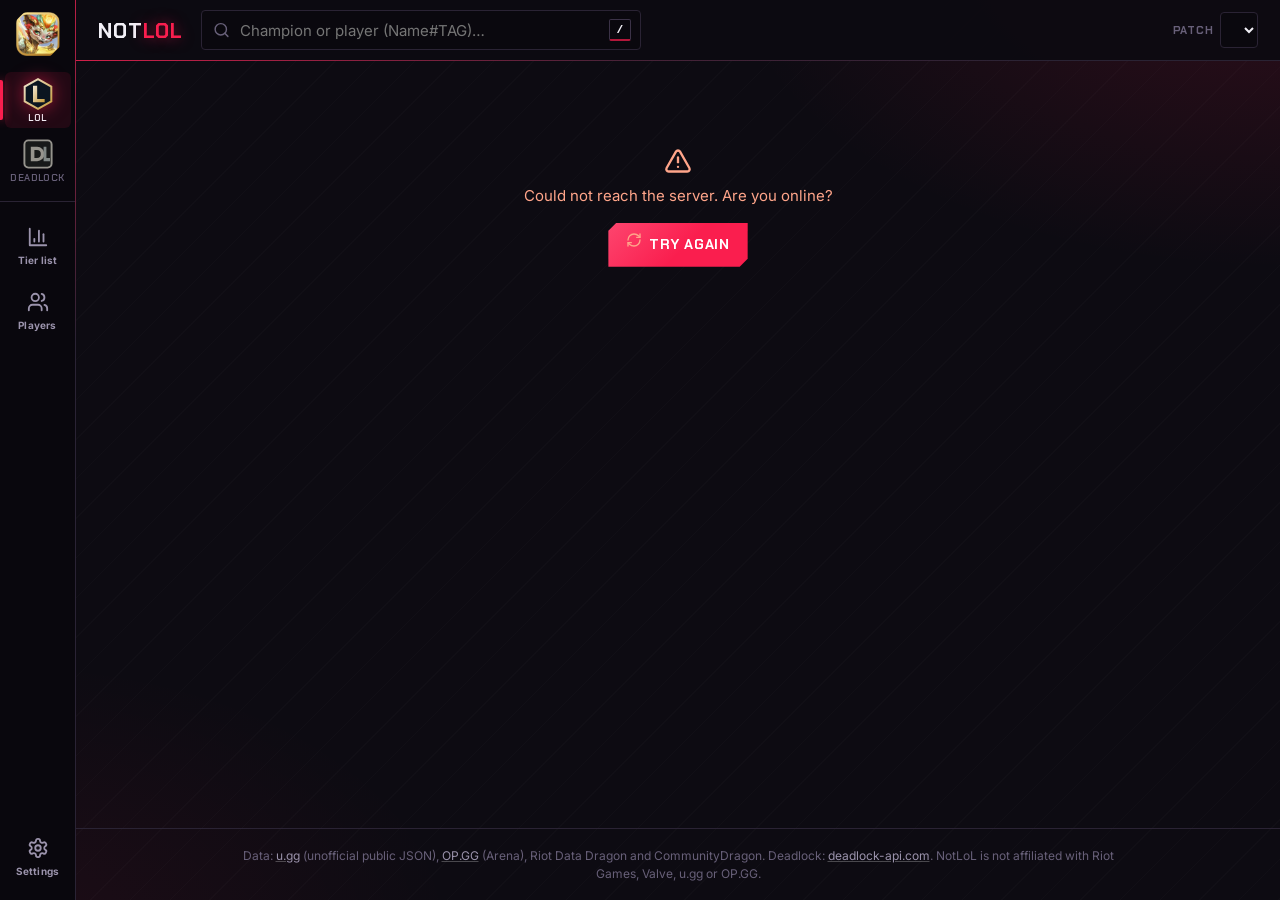
==== commit edaece41: "Deadlock: hero and item tier lists, builds, overlay and shop ratings NotLoL now supports Deadlock ne" ====
--- a/web/index.html
+++ b/web/index.html
@@ -15,11 +15,23 @@
 <body>
   <aside class="sidebar">
     <a class="brand" href="#/" aria-label="NotLoL"><img class="logo" src="img/logo.png" alt=""></a>
-    <nav class="nav">
-      <a href="#/" data-nav="tier" data-icon="tier"><span data-i18n="nav.tier"></span></a>
-      <a href="#/players" data-nav="players" data-icon="users"><span data-i18n="nav.players"></span></a>
-      <a href="#/settings" data-nav="settings" data-icon="settings"><span data-i18n="nav.settings"></span></a>
-    </nav>
+    <!-- Hry: NotLoL přepne sám podle toho, co běží -->
+    <div class="games" role="tablist">
+      <button class="game-btn" type="button" data-game="lol" title="League of Legends" aria-label="League of Legends">
+        <svg viewBox="0 0 40 40" aria-hidden="true"><defs><linearGradient id="gLol" x1="0" y1="0" x2="1" y2="1"><stop offset="0" stop-color="#f0e6d2"/><stop offset="1" stop-color="#c89b3c"/></linearGradient></defs>
+          <path d="M20 2 36 11v18L20 38 4 29V11z" fill="#0b1520" stroke="url(#gLol)" stroke-width="2.4"/>
+          <path d="M14 10h5v16h9v4H14z" fill="url(#gLol)"/></svg>
+        <span>LoL</span>
+      </button>
+      <button class="game-btn" type="button" data-game="deadlock" title="Deadlock" aria-label="Deadlock">
+        <svg viewBox="0 0 40 40" aria-hidden="true">
+          <rect x="3" y="3" width="34" height="34" rx="5" fill="#142422" stroke="#d9c58a" stroke-width="2.4"/>
+          <path d="M11 11h8a9 9 0 0 1 0 18h-8zm4.5 4v10h3a5 5 0 0 0 0-10z" fill="#d9c58a"/>
+          <path d="M27 11h3.5v14H35v4h-8z" fill="#7fbfb1"/></svg>
+        <span>Deadlock</span>
+      </button>
+    </div>
+    <nav class="nav" id="nav"></nav>
   </aside>
 
   <header class="topbar">
@@ -52,6 +64,7 @@
   <script src="js/players.js"></script>
   <script src="js/compare.js"></script>
   <script src="js/arena.js"></script>
+  <script src="js/deadlock.js"></script>
   <script src="js/settings.js"></script>
   <script src="js/app.js"></script>
 </body>
--- a/web/style.css
+++ b/web/style.css
@@ -171,6 +171,47 @@
 .nav a.on .ico { color: var(--accent); filter: drop-shadow(0 0 6px rgba(var(--accent-rgb), .6)); }
 /* Nastavení dole, jako v prohlížeči */
 .nav a[data-nav="settings"] { margin-top: auto; }
+
+/* Hry (League of Legends / Deadlock) – pod logem, jako aplikace v boční liště prohlížeče */
+.games { display: flex; flex-direction: column; align-items: center; gap: 4px; width: 100%; padding: 2px 0 12px; border-bottom: 1px solid var(--line); }
+.game-btn {
+  position: relative;
+  display: flex;
+  flex-direction: column;
+  align-items: center;
+  gap: 3px;
+  width: 66px;
+  padding: 6px 2px 5px;
+  background: none;
+  border: 0;
+  border-radius: 6px;
+  color: var(--dim);
+  font: 600 9.5px/1.1 var(--display);
+  text-transform: uppercase;
+  letter-spacing: .04em;
+  cursor: pointer;
+  transition: color .15s, background .15s;
+}
+.game-btn svg { width: 32px; height: 32px; filter: grayscale(.85) brightness(.75); transition: filter .15s, transform .15s; }
+.game-btn:hover { color: var(--text); background: rgba(255, 255, 255, .045); }
+.game-btn:hover svg { filter: none; }
+.game-btn.on { color: var(--text); background: rgba(var(--accent-rgb), .1); }
+.game-btn.on svg { filter: drop-shadow(0 0 8px rgba(var(--accent-rgb), .55)); transform: scale(1.04); }
+.game-btn.on::before {
+  content: '';
+  position: absolute;
+  left: -5px;
+  top: 8px;
+  bottom: 8px;
+  width: 3px;
+  border-radius: 0 2px 2px 0;
+  background: var(--accent);
+  box-shadow: 0 0 10px rgba(var(--accent-rgb), .9);
+}
+/* Deadlock: lišta bez věcí, které patří k LoL (patch u.gg, LoL klient, profil) */
+body[data-game="deadlock"] .patch,
+body[data-game="deadlock"] .client-chip,
+body[data-game="deadlock"] .me-chip { display: none; }
 
 /* ---------- Horní lišta ---------- */
 
@@ -1466,6 +1507,61 @@
 .set-card .me-card { margin-bottom: 0; }
 .about p { margin: 0; font-size: 13px; }
 
+/* ---------- Deadlock ---------- */
+
+:root { --weapon: #e8913c; --vitality: #7cc244; --spirit: #b07ddb; }
+.slot-weapon { --slot: var(--weapon); }
+.slot-vitality { --slot: var(--vitality); }
+.slot-spirit { --slot: var(--spirit); }
+.slot-all { --slot: var(--muted); }
+.souls { display: inline-flex; align-items: center; gap: 3px; color: #7fd6c2; font-weight: 700; font-variant-numeric: tabular-nums; }
+.souls::before { content: ''; width: 8px; height: 8px; transform: rotate(45deg); background: #7fd6c2; box-shadow: 0 0 6px rgba(127, 214, 194, .7); }
+.dl-ico { width: 40px; height: 40px; flex: 0 0 auto; object-fit: contain; padding: 3px; border-radius: 4px; border: 2px solid var(--slot, var(--line-2));
+  background: radial-gradient(circle at 50% 30%, color-mix(in srgb, var(--slot, var(--muted)) 30%, #15111b), #0e0b13 75%); }
+.dl-ico.sm { width: 30px; height: 30px; padding: 2px; border-width: 1.5px; }
+.dl-items { display: grid; grid-template-columns: repeat(auto-fill, minmax(330px, 1fr)); gap: 8px; }
+.card:not(.card-wide):not(.dl-tier-card) .dl-items { grid-template-columns: minmax(0, 1fr); }
+.dl-item {
+  position: relative;
+  display: grid;
+  grid-template-columns: auto auto minmax(0, 1fr) auto;
+  align-items: center;
+  gap: 10px;
+  padding: 8px 10px;
+  border-radius: 4px;
+  background: linear-gradient(90deg, color-mix(in srgb, var(--slot) 13%, var(--bg-2)), var(--bg-2) 60%);
+  border-left: 3px solid var(--slot);
+}
+.dl-items.cols .dl-item { grid-template-columns: auto minmax(0, 1fr) auto; }
+.dl-rank { color: var(--dim); font: 700 13px/1 var(--display); width: 14px; text-align: center; }
+.dl-item:nth-child(-n + 3) .dl-rank { color: var(--accent-2); }
+.dl-item-text { display: grid; gap: 2px; min-width: 0; }
+.dl-item-text b { font-size: 14px; overflow: hidden; text-overflow: ellipsis; white-space: nowrap; }
+.dl-item-text small { display: flex; align-items: center; gap: 4px; min-width: 0; overflow: hidden; color: var(--muted); font-size: 12px; white-space: nowrap; }
+.dl-item-stat { display: grid; justify-items: end; gap: 1px; }
+.dl-item-stat b { font: 700 15px/1.1 var(--display); font-variant-numeric: tabular-nums; }
+.dl-item-stat small { color: var(--muted); font-size: 11.5px; white-space: nowrap; }
+.dl-early { border-color: rgba(var(--accent-rgb), .45); }
+.dl-early h2 { font-size: 18px; }
+.dl-tier-card { margin-bottom: 16px; }
+.dl-tier-card h2 { gap: 12px; }
+.dl-tier-card h2 .souls { font: 700 14px/1 var(--display); }
+.dl-builds { display: grid; grid-template-columns: repeat(auto-fill, minmax(260px, 1fr)); gap: 12px; }
+.dl-build { display: grid; gap: 8px; align-content: start; padding: 12px; border-radius: 4px; background: var(--bg-2); border: 1px solid var(--line); }
+.dl-build-head { display: flex; align-items: center; justify-content: space-between; gap: 8px; }
+.dl-build-head b { font-size: 14px; overflow: hidden; text-overflow: ellipsis; white-space: nowrap; }
+.dl-build-head small { display: inline-flex; align-items: center; gap: 4px; color: #f2c14e; font-weight: 700; font-variant-numeric: tabular-nums; }
+.dl-build-cat { display: grid; gap: 4px; }
+.dl-build-cat > small { color: var(--dim); font: 700 10.5px/1.2 var(--display); text-transform: uppercase; letter-spacing: .08em; }
+.dl-build .icon-row { gap: 4px; }
+.dl-playing { align-items: center; }
+.dl-playing img { width: 34px; height: 34px; border-radius: 4px; }
+.dl-playing p b { color: var(--text); }
+.dl-play { margin-top: 2px; }
+.slot-btn i { width: 10px; height: 10px; transform: rotate(45deg); background: var(--slot); box-shadow: 0 0 8px var(--slot); }
+.slot-btn.on { border-color: var(--slot); background: color-mix(in srgb, var(--slot) 16%, transparent); box-shadow: none; }
+.dl-page .hero .portrait { object-fit: cover; object-position: top; background: #120f18; }
+
 /* ---------- Responzivita ---------- */
 
 @media (max-width: 1180px) {
@@ -1494,7 +1590,8 @@
   :root { --gutter: 16px; --topbar-h: 112px; --side-w: 58px; }
   .logo { width: 38px; height: 38px; }
   .nav a { width: 46px; padding: 10px 0; }
-  .nav a span { display: none; }
+  .nav a span, .game-btn span { display: none; }
+  .game-btn { width: 46px; }
   .topbar-inner { flex-wrap: wrap; gap: 10px; height: auto; padding-top: 10px; padding-bottom: 10px; }
   .search { order: 3; flex-basis: 100%; max-width: none; }
   .patch > span { display: none; }
@@ -1517,4 +1614,4 @@
   .opts { grid-template-columns: minmax(0, 1fr); }
   .mu-cols { grid-template-columns: minmax(0, 1fr); }
   .swatches { grid-template-columns: repeat(2, minmax(0, 1fr)); }
-}
+}
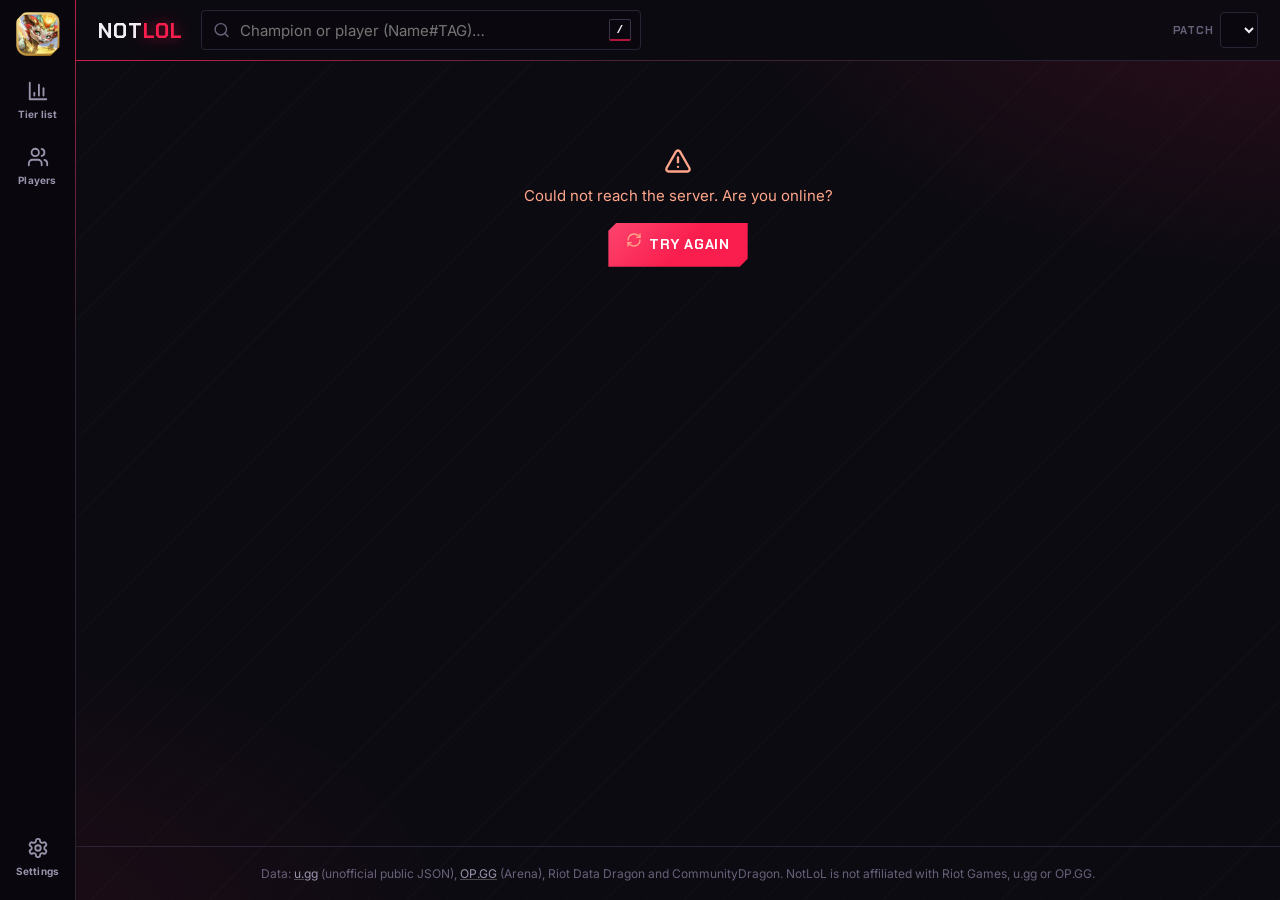
==== commit c539ef38: "Remove Deadlock: back to League of Legends only The user decided to take Deadlock out of the app aga" ====
--- a/web/index.html
+++ b/web/index.html
@@ -15,23 +15,11 @@
 <body>
   <aside class="sidebar">
     <a class="brand" href="#/" aria-label="NotLoL"><img class="logo" src="img/logo.png" alt=""></a>
-    <!-- Hry: NotLoL přepne sám podle toho, co běží -->
-    <div class="games" role="tablist">
-      <button class="game-btn" type="button" data-game="lol" title="League of Legends" aria-label="League of Legends">
-        <svg viewBox="0 0 40 40" aria-hidden="true"><defs><linearGradient id="gLol" x1="0" y1="0" x2="1" y2="1"><stop offset="0" stop-color="#f0e6d2"/><stop offset="1" stop-color="#c89b3c"/></linearGradient></defs>
-          <path d="M20 2 36 11v18L20 38 4 29V11z" fill="#0b1520" stroke="url(#gLol)" stroke-width="2.4"/>
-          <path d="M14 10h5v16h9v4H14z" fill="url(#gLol)"/></svg>
-        <span>LoL</span>
-      </button>
-      <button class="game-btn" type="button" data-game="deadlock" title="Deadlock" aria-label="Deadlock">
-        <svg viewBox="0 0 40 40" aria-hidden="true">
-          <rect x="3" y="3" width="34" height="34" rx="5" fill="#142422" stroke="#d9c58a" stroke-width="2.4"/>
-          <path d="M11 11h8a9 9 0 0 1 0 18h-8zm4.5 4v10h3a5 5 0 0 0 0-10z" fill="#d9c58a"/>
-          <path d="M27 11h3.5v14H35v4h-8z" fill="#7fbfb1"/></svg>
-        <span>Deadlock</span>
-      </button>
-    </div>
-    <nav class="nav" id="nav"></nav>
+    <nav class="nav">
+      <a href="#/" data-nav="tier" data-icon="tier"><span data-i18n="nav.tier"></span></a>
+      <a href="#/players" data-nav="players" data-icon="users"><span data-i18n="nav.players"></span></a>
+      <a href="#/settings" data-nav="settings" data-icon="settings"><span data-i18n="nav.settings"></span></a>
+    </nav>
   </aside>
 
   <header class="topbar">
@@ -64,7 +52,6 @@
   <script src="js/players.js"></script>
   <script src="js/compare.js"></script>
   <script src="js/arena.js"></script>
-  <script src="js/deadlock.js"></script>
   <script src="js/settings.js"></script>
   <script src="js/app.js"></script>
 </body>
--- a/web/style.css
+++ b/web/style.css
@@ -171,47 +171,6 @@
 .nav a.on .ico { color: var(--accent); filter: drop-shadow(0 0 6px rgba(var(--accent-rgb), .6)); }
 /* Nastavení dole, jako v prohlížeči */
 .nav a[data-nav="settings"] { margin-top: auto; }
-
-/* Hry (League of Legends / Deadlock) – pod logem, jako aplikace v boční liště prohlížeče */
-.games { display: flex; flex-direction: column; align-items: center; gap: 4px; width: 100%; padding: 2px 0 12px; border-bottom: 1px solid var(--line); }
-.game-btn {
-  position: relative;
-  display: flex;
-  flex-direction: column;
-  align-items: center;
-  gap: 3px;
-  width: 66px;
-  padding: 6px 2px 5px;
-  background: none;
-  border: 0;
-  border-radius: 6px;
-  color: var(--dim);
-  font: 600 9.5px/1.1 var(--display);
-  text-transform: uppercase;
-  letter-spacing: .04em;
-  cursor: pointer;
-  transition: color .15s, background .15s;
-}
-.game-btn svg { width: 32px; height: 32px; filter: grayscale(.85) brightness(.75); transition: filter .15s, transform .15s; }
-.game-btn:hover { color: var(--text); background: rgba(255, 255, 255, .045); }
-.game-btn:hover svg { filter: none; }
-.game-btn.on { color: var(--text); background: rgba(var(--accent-rgb), .1); }
-.game-btn.on svg { filter: drop-shadow(0 0 8px rgba(var(--accent-rgb), .55)); transform: scale(1.04); }
-.game-btn.on::before {
-  content: '';
-  position: absolute;
-  left: -5px;
-  top: 8px;
-  bottom: 8px;
-  width: 3px;
-  border-radius: 0 2px 2px 0;
-  background: var(--accent);
-  box-shadow: 0 0 10px rgba(var(--accent-rgb), .9);
-}
-/* Deadlock: lišta bez věcí, které patří k LoL (patch u.gg, LoL klient, profil) */
-body[data-game="deadlock"] .patch,
-body[data-game="deadlock"] .client-chip,
-body[data-game="deadlock"] .me-chip { display: none; }
 
 /* ---------- Horní lišta ---------- */
 
@@ -1507,61 +1466,6 @@
 .set-card .me-card { margin-bottom: 0; }
 .about p { margin: 0; font-size: 13px; }
 
-/* ---------- Deadlock ---------- */
-
-:root { --weapon: #e8913c; --vitality: #7cc244; --spirit: #b07ddb; }
-.slot-weapon { --slot: var(--weapon); }
-.slot-vitality { --slot: var(--vitality); }
-.slot-spirit { --slot: var(--spirit); }
-.slot-all { --slot: var(--muted); }
-.souls { display: inline-flex; align-items: center; gap: 3px; color: #7fd6c2; font-weight: 700; font-variant-numeric: tabular-nums; }
-.souls::before { content: ''; width: 8px; height: 8px; transform: rotate(45deg); background: #7fd6c2; box-shadow: 0 0 6px rgba(127, 214, 194, .7); }
-.dl-ico { width: 40px; height: 40px; flex: 0 0 auto; object-fit: contain; padding: 3px; border-radius: 4px; border: 2px solid var(--slot, var(--line-2));
-  background: radial-gradient(circle at 50% 30%, color-mix(in srgb, var(--slot, var(--muted)) 30%, #15111b), #0e0b13 75%); }
-.dl-ico.sm { width: 30px; height: 30px; padding: 2px; border-width: 1.5px; }
-.dl-items { display: grid; grid-template-columns: repeat(auto-fill, minmax(330px, 1fr)); gap: 8px; }
-.card:not(.card-wide):not(.dl-tier-card) .dl-items { grid-template-columns: minmax(0, 1fr); }
-.dl-item {
-  position: relative;
-  display: grid;
-  grid-template-columns: auto auto minmax(0, 1fr) auto;
-  align-items: center;
-  gap: 10px;
-  padding: 8px 10px;
-  border-radius: 4px;
-  background: linear-gradient(90deg, color-mix(in srgb, var(--slot) 13%, var(--bg-2)), var(--bg-2) 60%);
-  border-left: 3px solid var(--slot);
-}
-.dl-items.cols .dl-item { grid-template-columns: auto minmax(0, 1fr) auto; }
-.dl-rank { color: var(--dim); font: 700 13px/1 var(--display); width: 14px; text-align: center; }
-.dl-item:nth-child(-n + 3) .dl-rank { color: var(--accent-2); }
-.dl-item-text { display: grid; gap: 2px; min-width: 0; }
-.dl-item-text b { font-size: 14px; overflow: hidden; text-overflow: ellipsis; white-space: nowrap; }
-.dl-item-text small { display: flex; align-items: center; gap: 4px; min-width: 0; overflow: hidden; color: var(--muted); font-size: 12px; white-space: nowrap; }
-.dl-item-stat { display: grid; justify-items: end; gap: 1px; }
-.dl-item-stat b { font: 700 15px/1.1 var(--display); font-variant-numeric: tabular-nums; }
-.dl-item-stat small { color: var(--muted); font-size: 11.5px; white-space: nowrap; }
-.dl-early { border-color: rgba(var(--accent-rgb), .45); }
-.dl-early h2 { font-size: 18px; }
-.dl-tier-card { margin-bottom: 16px; }
-.dl-tier-card h2 { gap: 12px; }
-.dl-tier-card h2 .souls { font: 700 14px/1 var(--display); }
-.dl-builds { display: grid; grid-template-columns: repeat(auto-fill, minmax(260px, 1fr)); gap: 12px; }
-.dl-build { display: grid; gap: 8px; align-content: start; padding: 12px; border-radius: 4px; background: var(--bg-2); border: 1px solid var(--line); }
-.dl-build-head { display: flex; align-items: center; justify-content: space-between; gap: 8px; }
-.dl-build-head b { font-size: 14px; overflow: hidden; text-overflow: ellipsis; white-space: nowrap; }
-.dl-build-head small { display: inline-flex; align-items: center; gap: 4px; color: #f2c14e; font-weight: 700; font-variant-numeric: tabular-nums; }
-.dl-build-cat { display: grid; gap: 4px; }
-.dl-build-cat > small { color: var(--dim); font: 700 10.5px/1.2 var(--display); text-transform: uppercase; letter-spacing: .08em; }
-.dl-build .icon-row { gap: 4px; }
-.dl-playing { align-items: center; }
-.dl-playing img { width: 34px; height: 34px; border-radius: 4px; }
-.dl-playing p b { color: var(--text); }
-.dl-play { margin-top: 2px; }
-.slot-btn i { width: 10px; height: 10px; transform: rotate(45deg); background: var(--slot); box-shadow: 0 0 8px var(--slot); }
-.slot-btn.on { border-color: var(--slot); background: color-mix(in srgb, var(--slot) 16%, transparent); box-shadow: none; }
-.dl-page .hero .portrait { object-fit: cover; object-position: top; background: #120f18; }
-
 /* ---------- Responzivita ---------- */
 
 @media (max-width: 1180px) {
@@ -1590,8 +1494,7 @@
   :root { --gutter: 16px; --topbar-h: 112px; --side-w: 58px; }
   .logo { width: 38px; height: 38px; }
   .nav a { width: 46px; padding: 10px 0; }
-  .nav a span, .game-btn span { display: none; }
-  .game-btn { width: 46px; }
+  .nav a span { display: none; }
   .topbar-inner { flex-wrap: wrap; gap: 10px; height: auto; padding-top: 10px; padding-bottom: 10px; }
   .search { order: 3; flex-basis: 100%; max-width: none; }
   .patch > span { display: none; }
@@ -1614,4 +1517,4 @@
   .opts { grid-template-columns: minmax(0, 1fr); }
   .mu-cols { grid-template-columns: minmax(0, 1fr); }
   .swatches { grid-template-columns: repeat(2, minmax(0, 1fr)); }
-}+}
